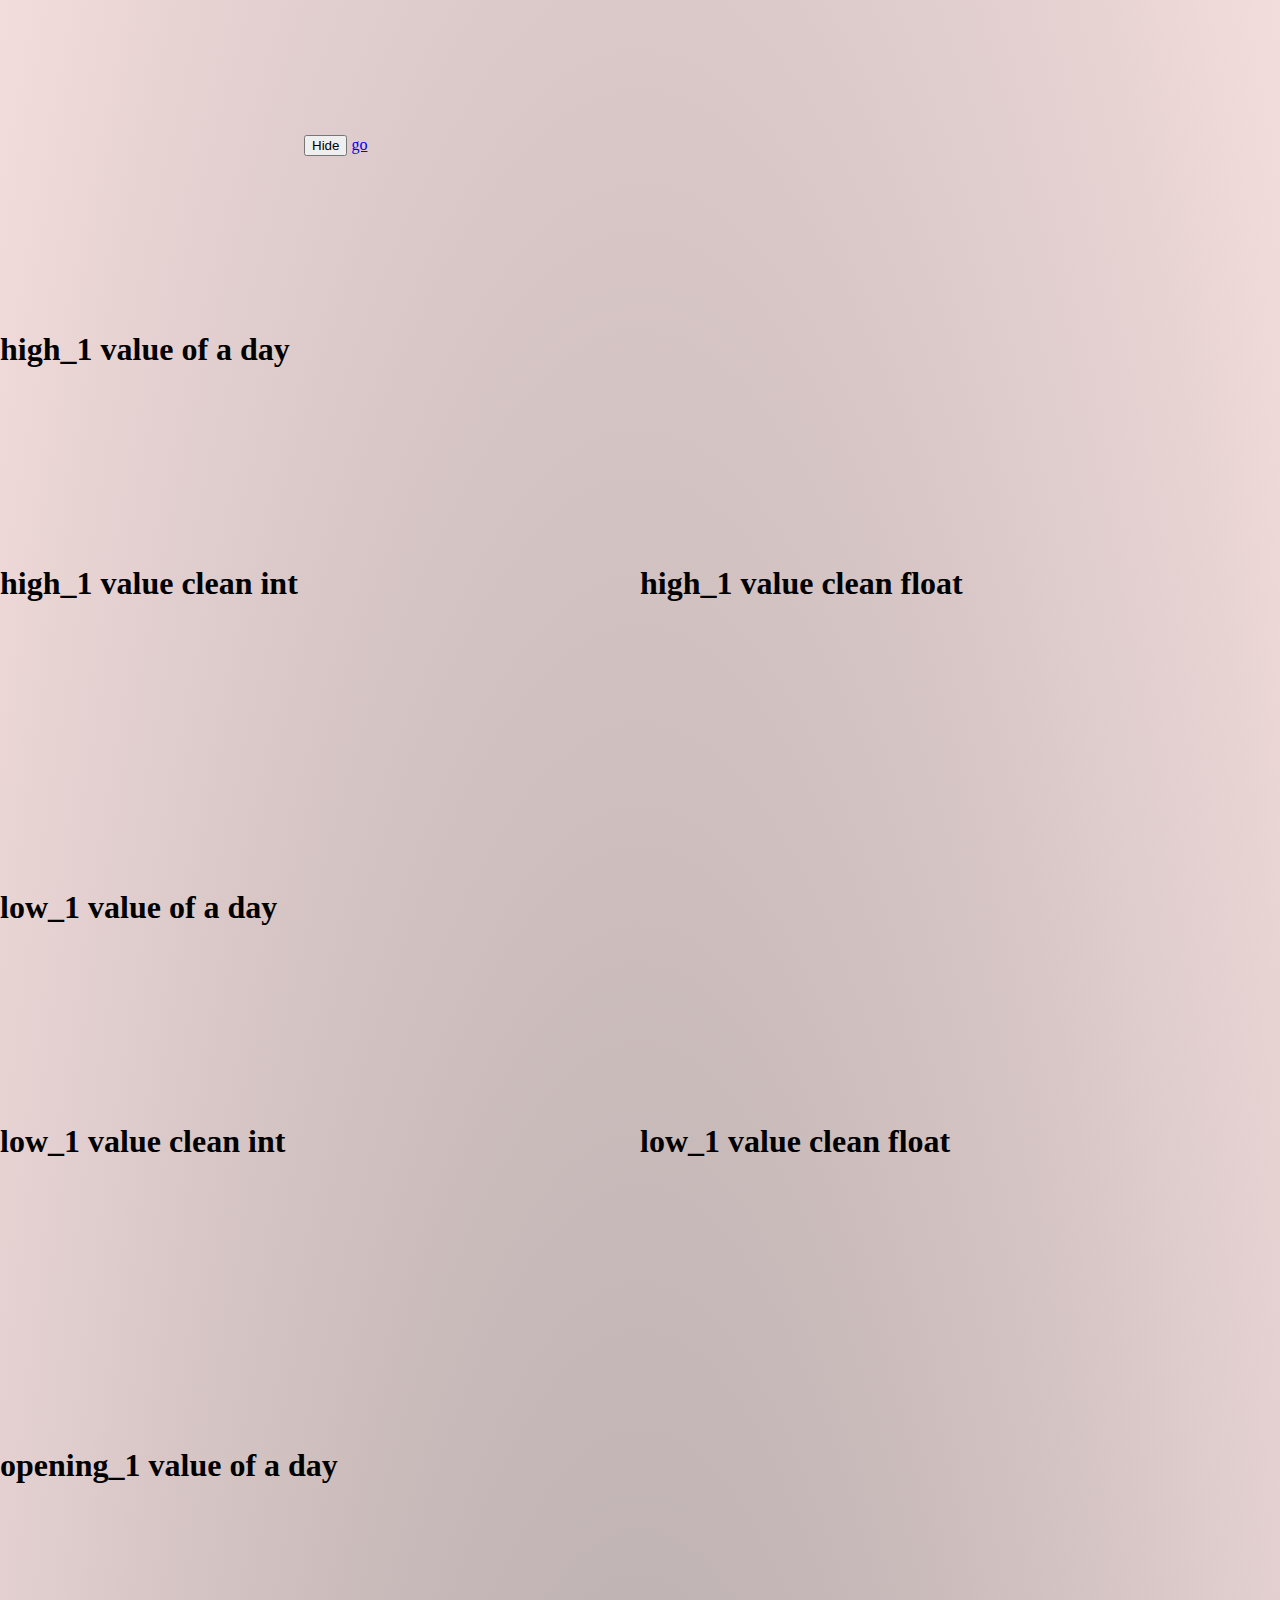
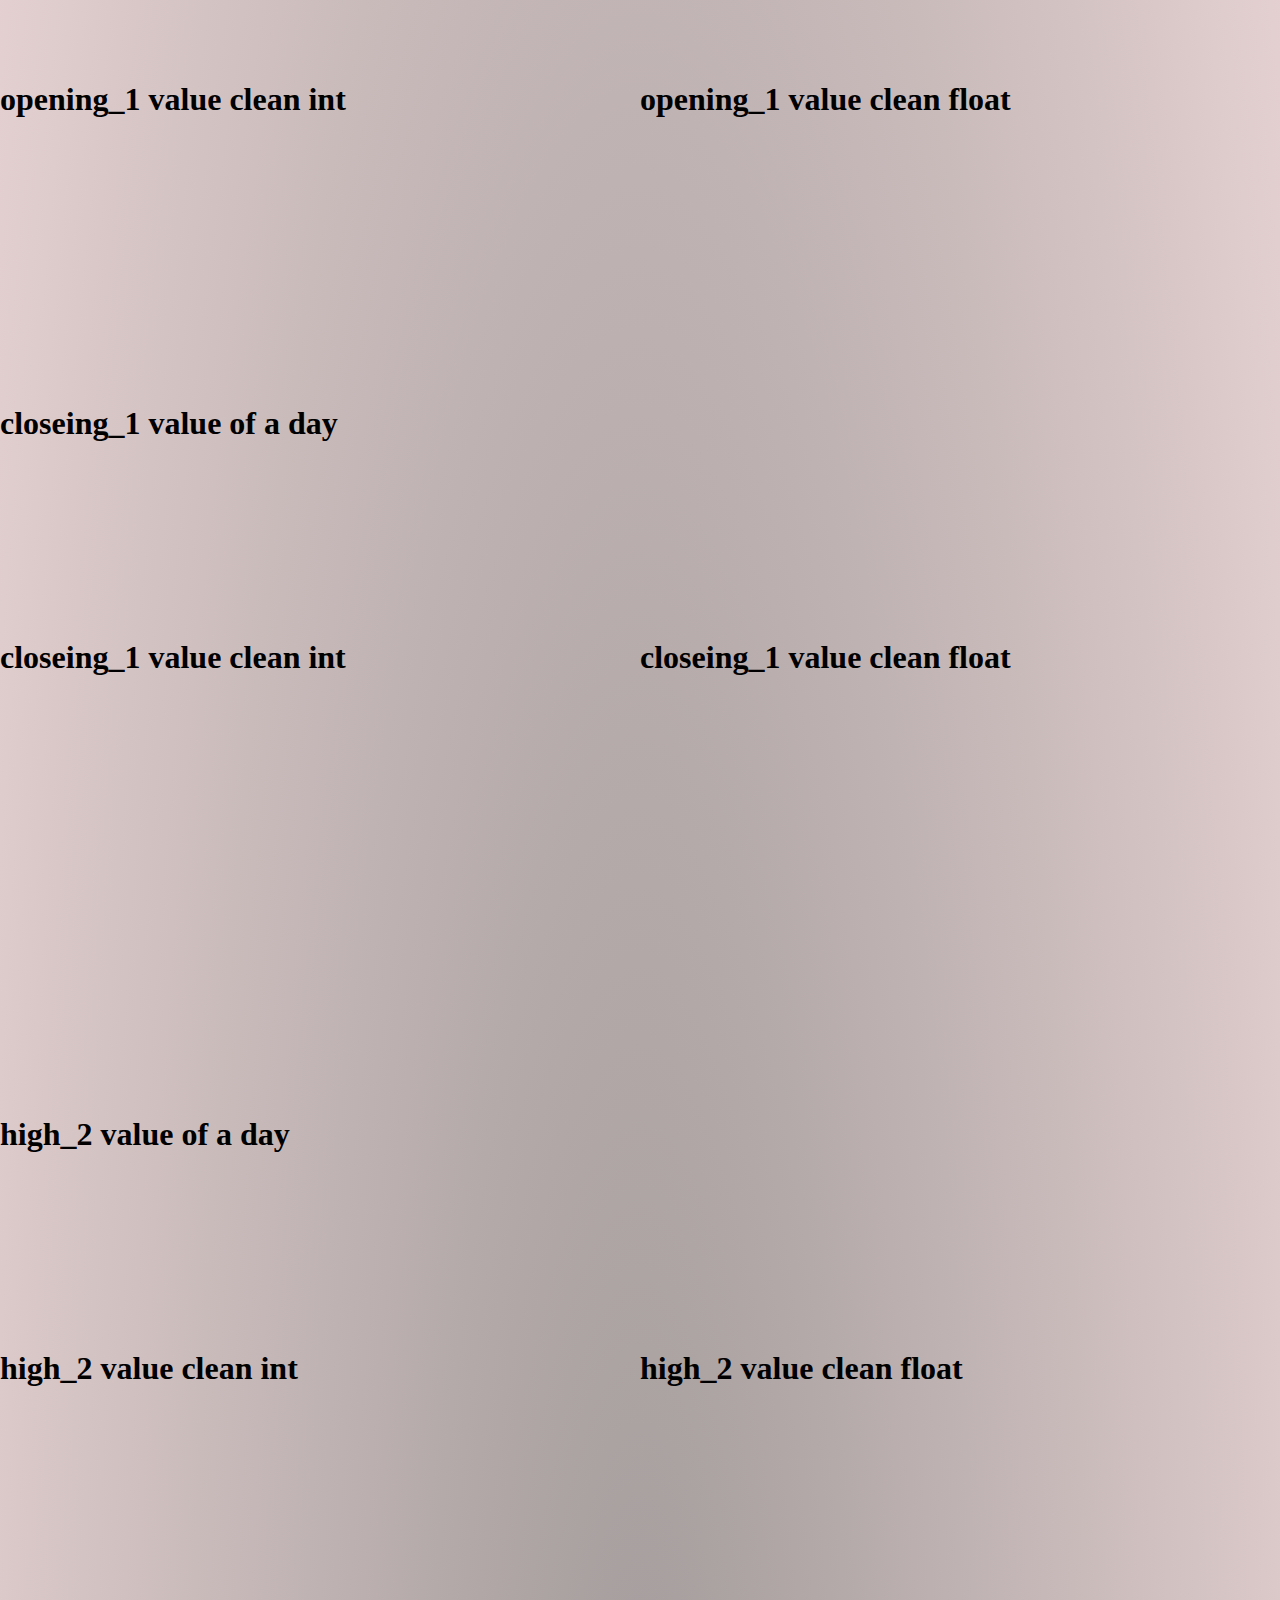
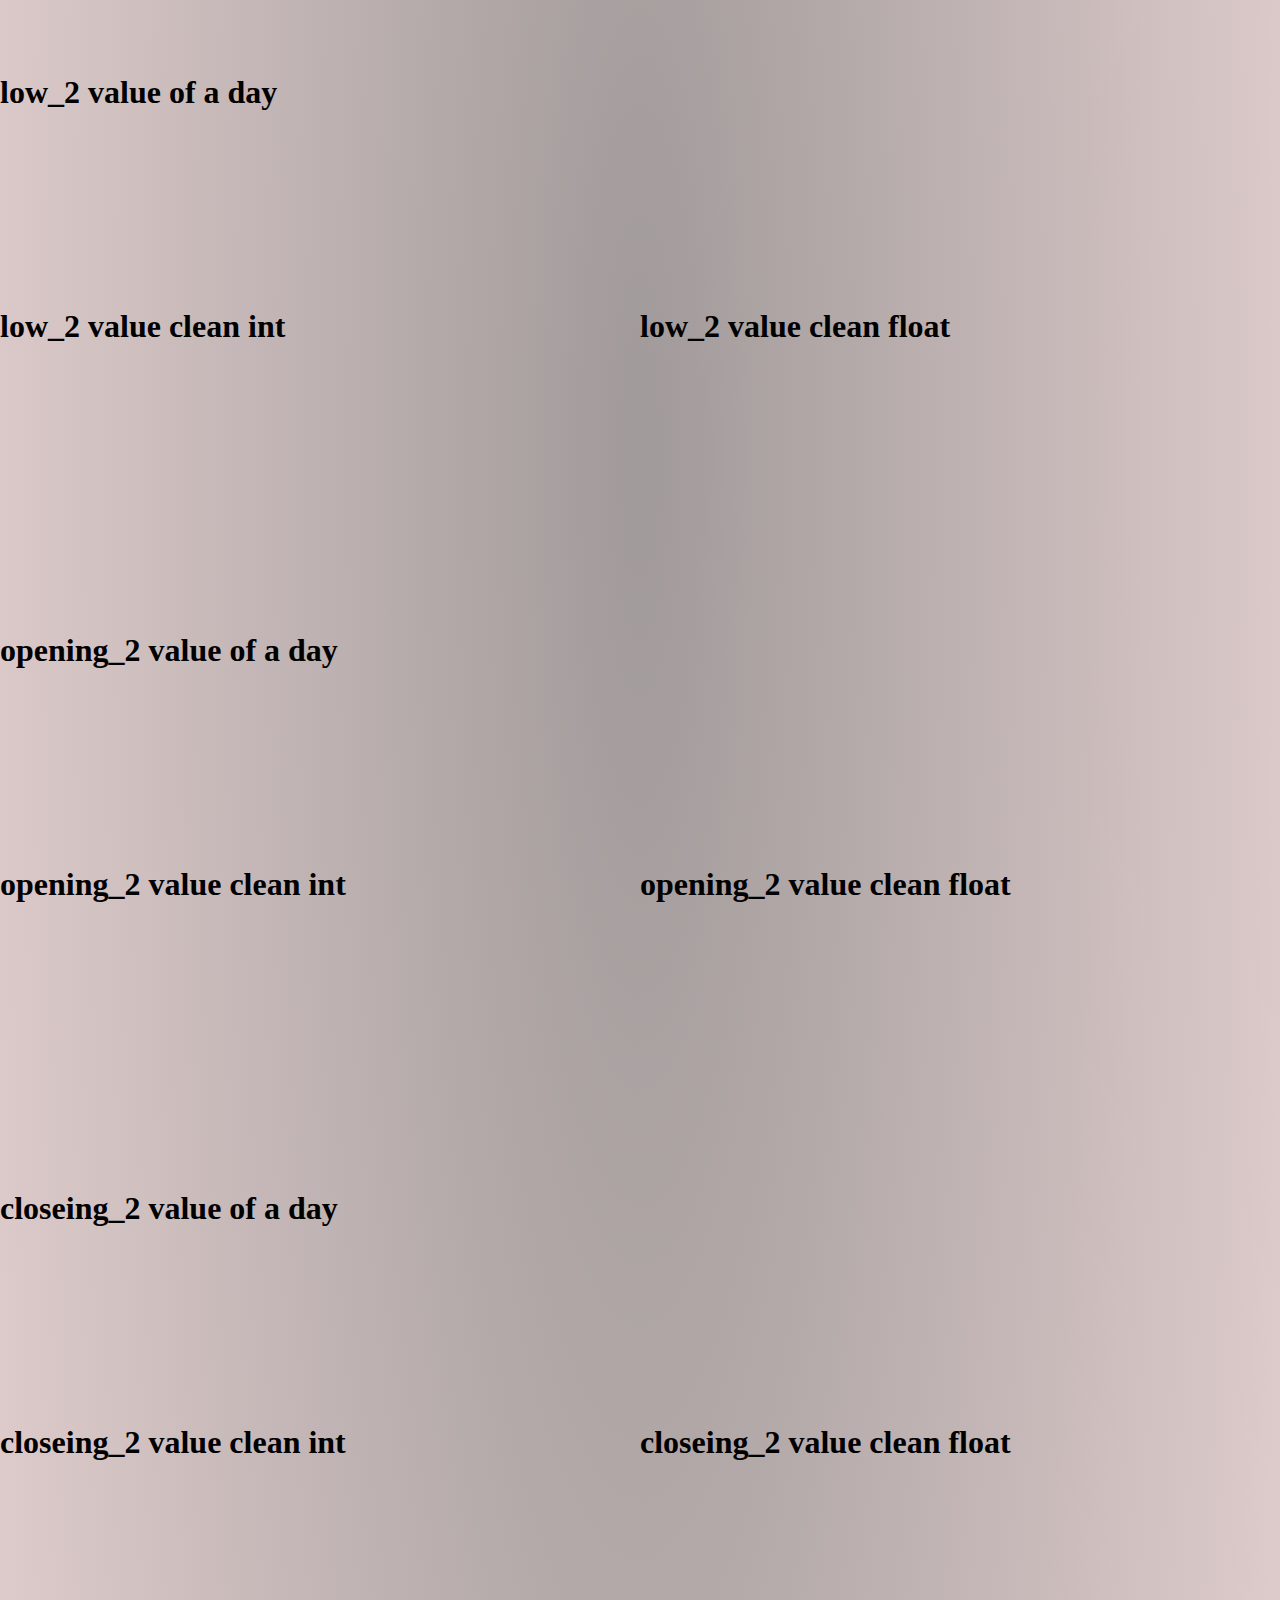
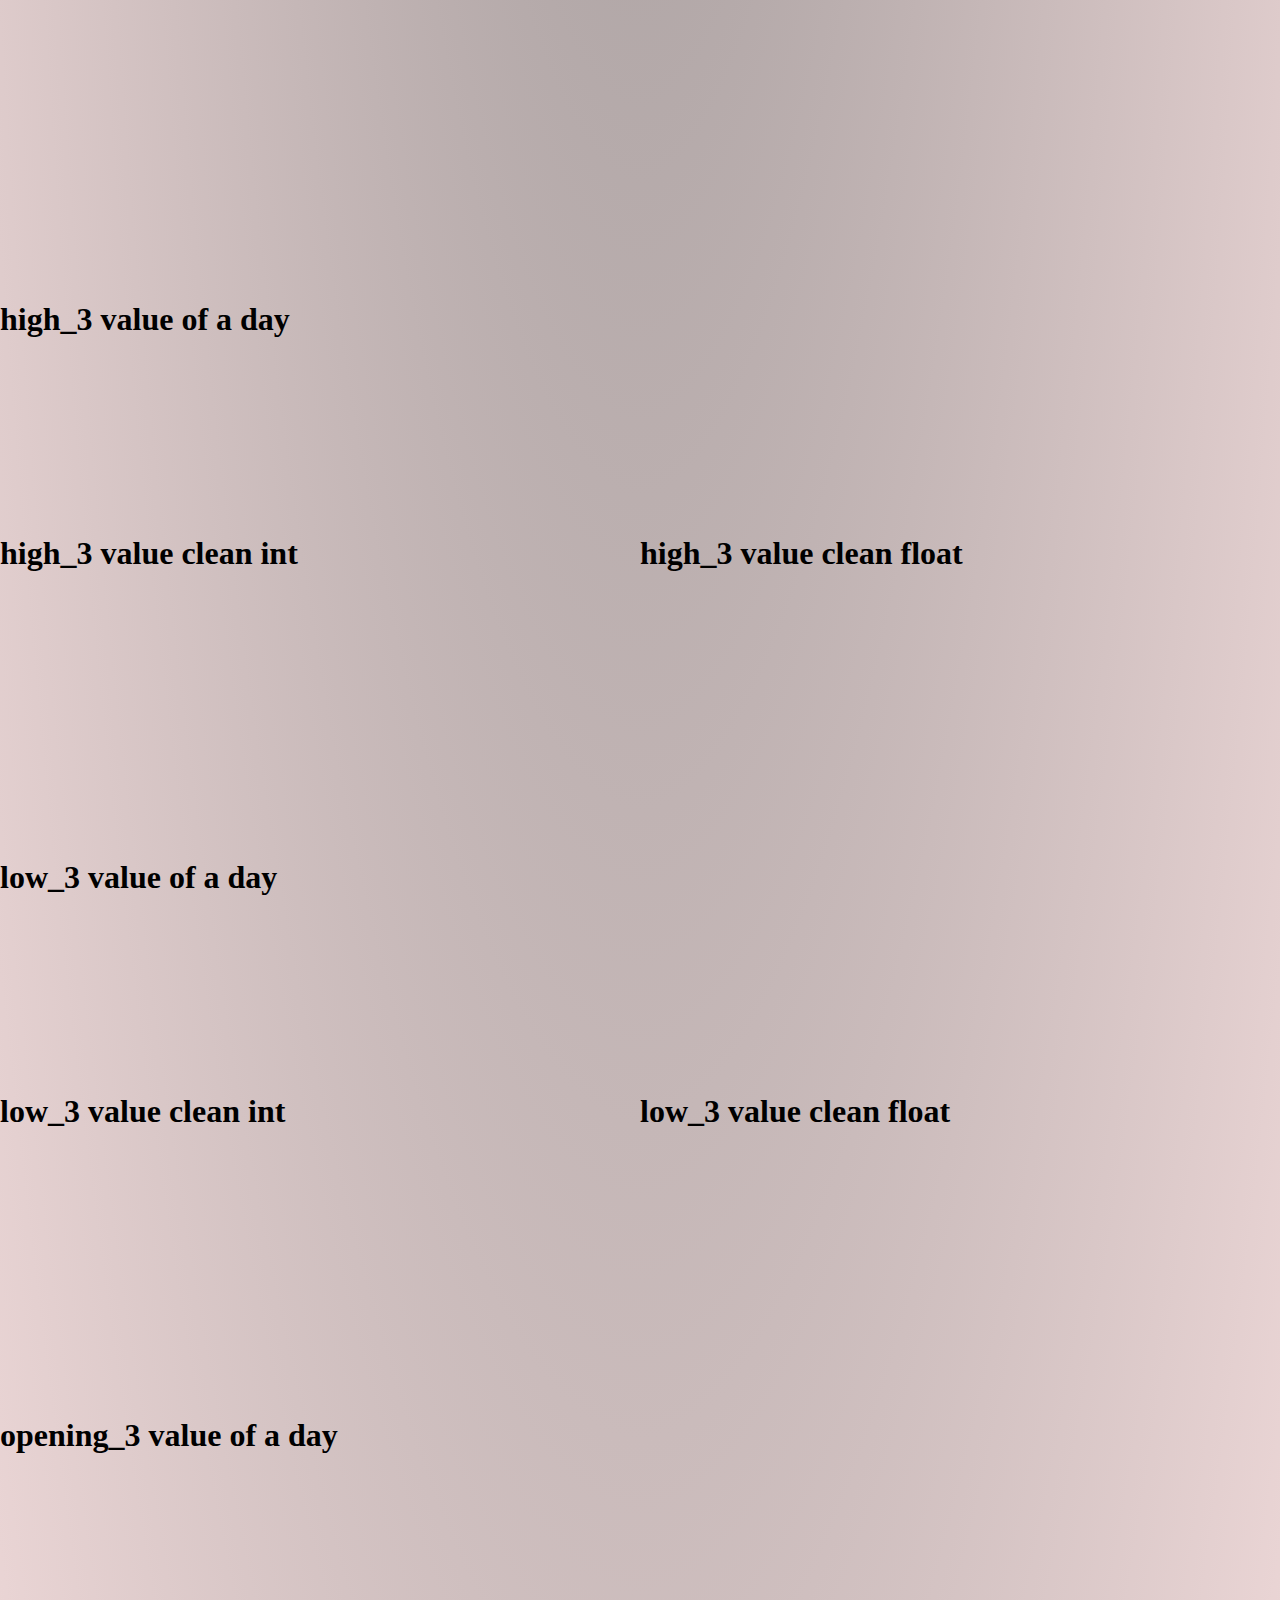
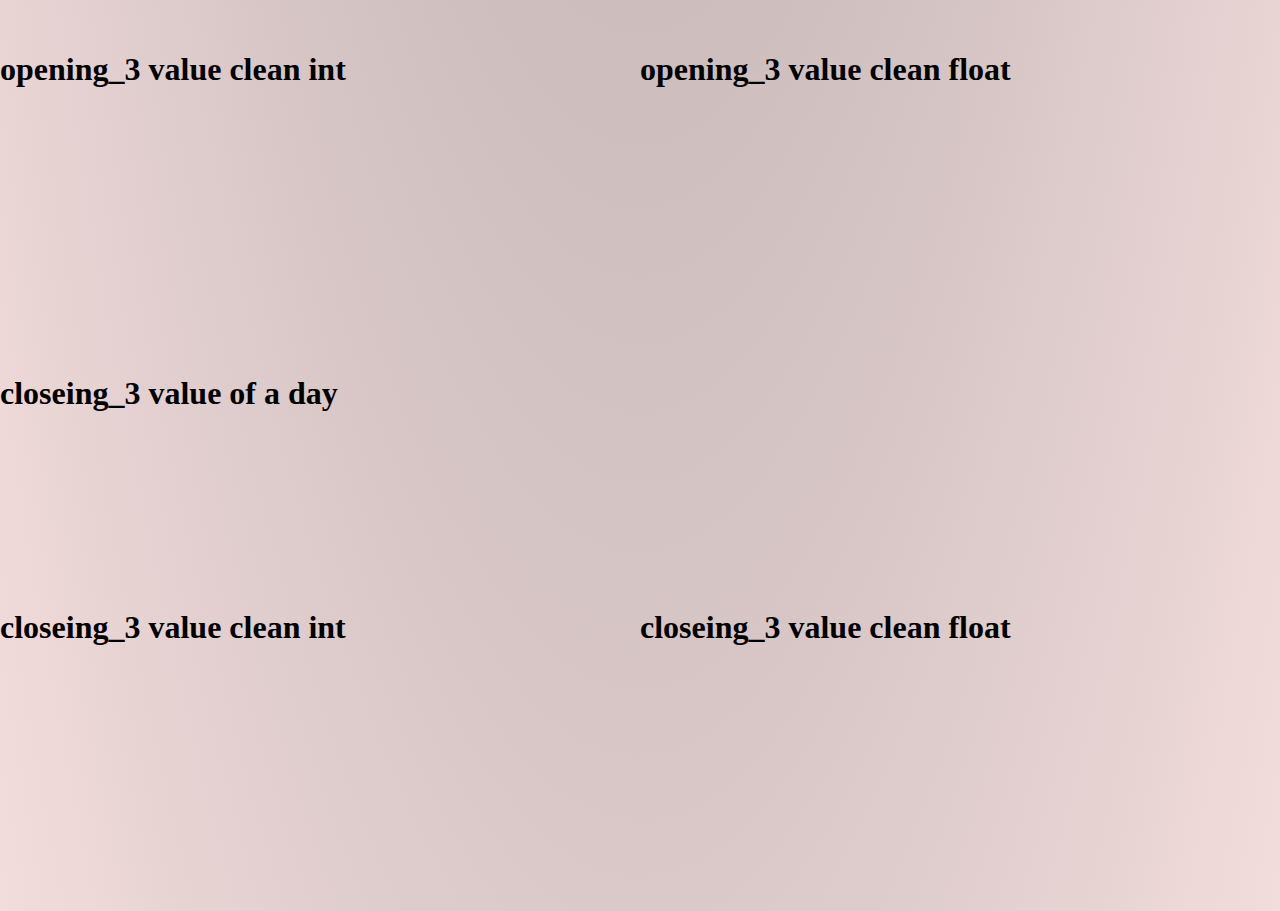
==== data.html @ 51030168 "ui" ====
<!DOCTYPE html>
<html lang="en">
<head>
    <meta charset="UTF-8">
    <meta http-equiv="X-UA-Compatible" content="IE=edge">
    <meta name="viewport" content="width=device-width, initial-scale=1.0">
    <title>Dogie Data</title>
    <link id="favicon" rel="shortcut icon" type="image/png" href="./imgs/logo.png" src="./imgs/logo.png">
    <link rel="stylesheet" href="css/style.css">
</head>
<body onload="load(1,4)">
    <canvas id="full"></canvas>
    <script src="./js/libs/other_libs/chart.js"></script>

    <script src="./js/libs/my_libs/wolf.js"></script>
    <script src="./js/libs/my_libs/dates_map.js"></script>
    <script src="./js/libs/my_libs/float_map.js"></script>
    <script src="./js/libs/my_libs/plot.js"></script>
    <script src="./js/libs/my_libs/matrix.js"></script>
    <script src="./js/libs/my_libs/curve_master.js"></script>

    <script src="./js/dataset/dataset.js"></script>

    <script src="./js/fun.js"></script>
    <script src="./js/data.js"></script>
    <button onclick="see('plots')">Hide</button>
    <a href="./test.html">go</a>
</body>
</html>
---- css/style.css ----
.box{
    width: 50%;
    height: 50%;
}

.hide{
    display:none;
}
.show{
    display:block;
}
body{
    padding: 0;
    margin: 0;
    background-image: radial-gradient(rgb(161, 154, 154),rgb(243, 220, 220));
}
.body{
   background-repeat: no-repeat;
   background-size: cover;
   opacity: 0.8;
   width: 100vw;
   height: 100vh;
   z-index: -999;
}

.center{
    position:absolute;
    transform: translate(-50%,-50%);
    top: 50%;
    left: 50%;
}
.input{
    top:15%;
}
.Box{
    font-family:Verdana, Geneva, Tahoma, sans-serif;
    background-color: black;
    width:50%;
    height:70%;
    color: aliceblue;
    display: flex;
    opacity: 0.8;
    box-shadow: 2px 2px 3px rgb(161, 154, 154);
    border: 2px solid white;
    border-radius: 2%;
}
.title{
    font-size: 12px;
}
#output1{
    margin-left: 10%;
}
#output1,#output2{
    margin-top: 20%;
}
.output{
    width: 50%;
}

.but{
    top: 32%;
}
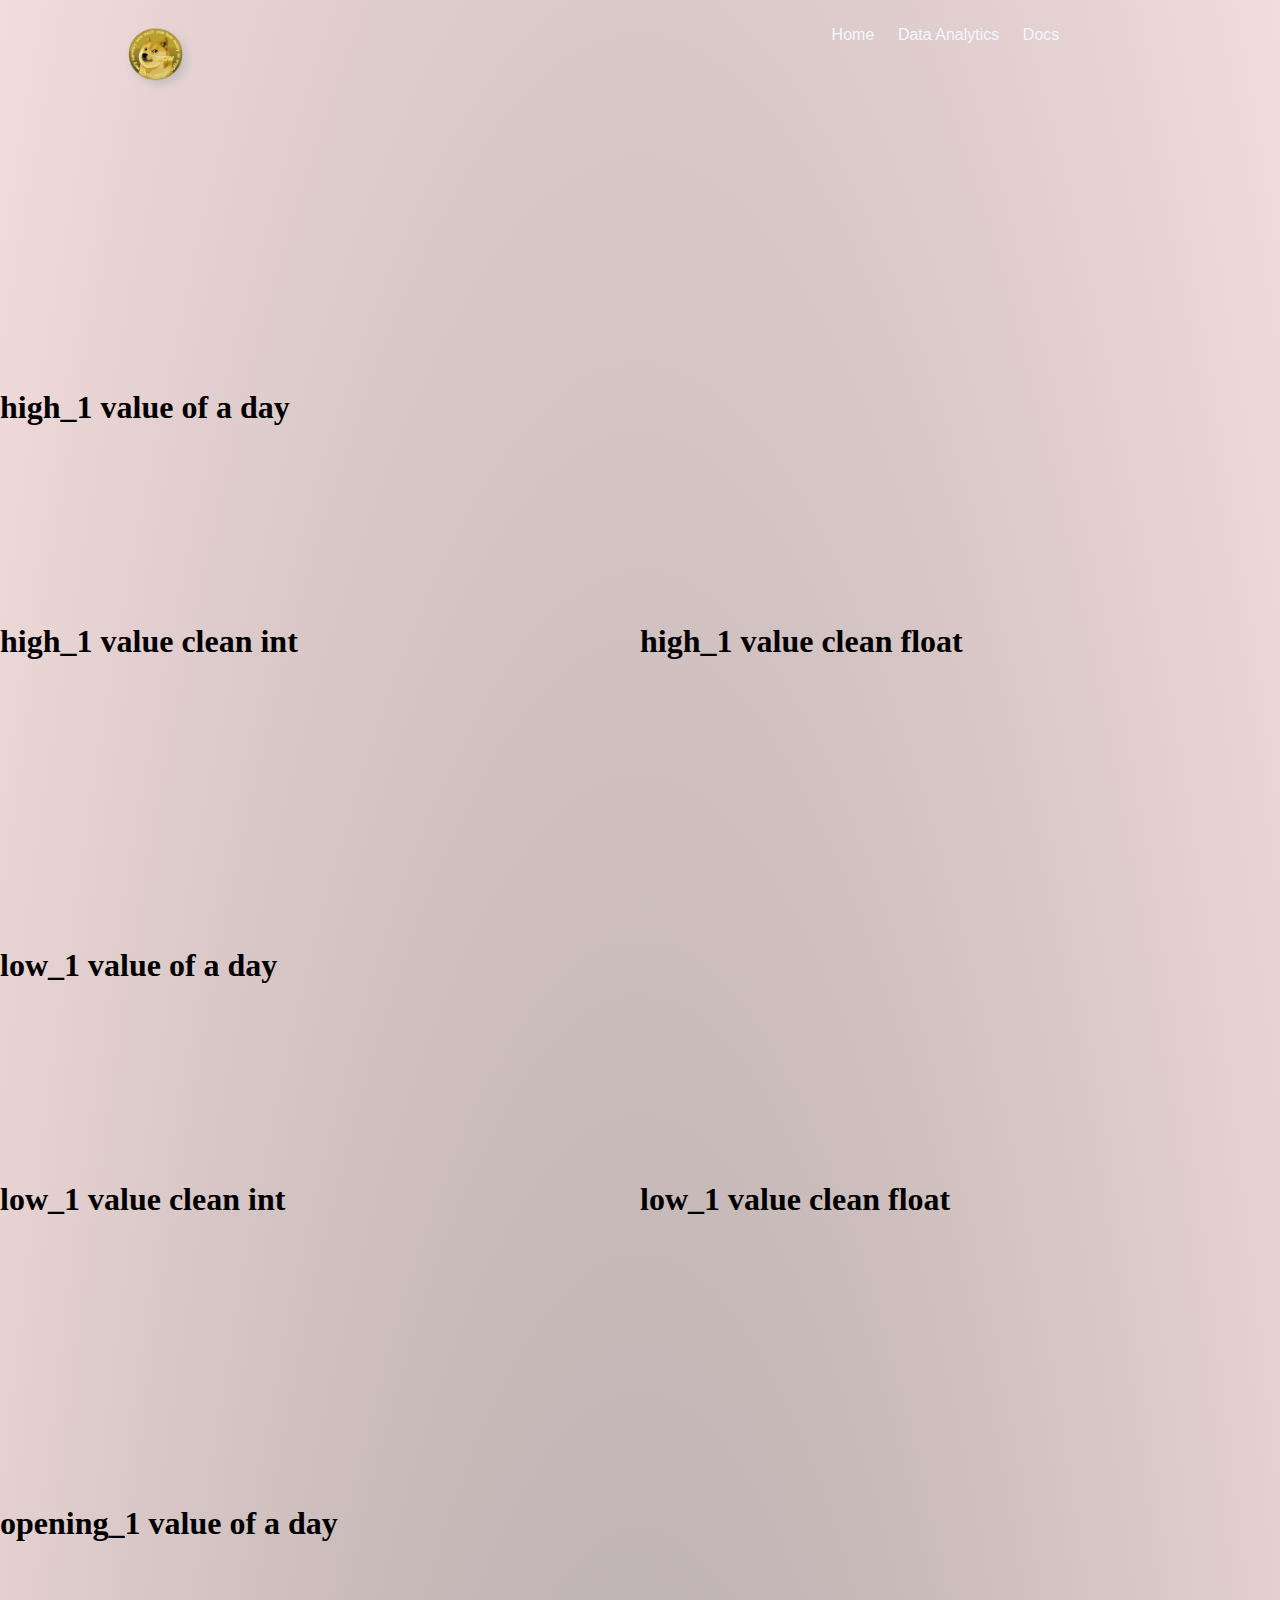
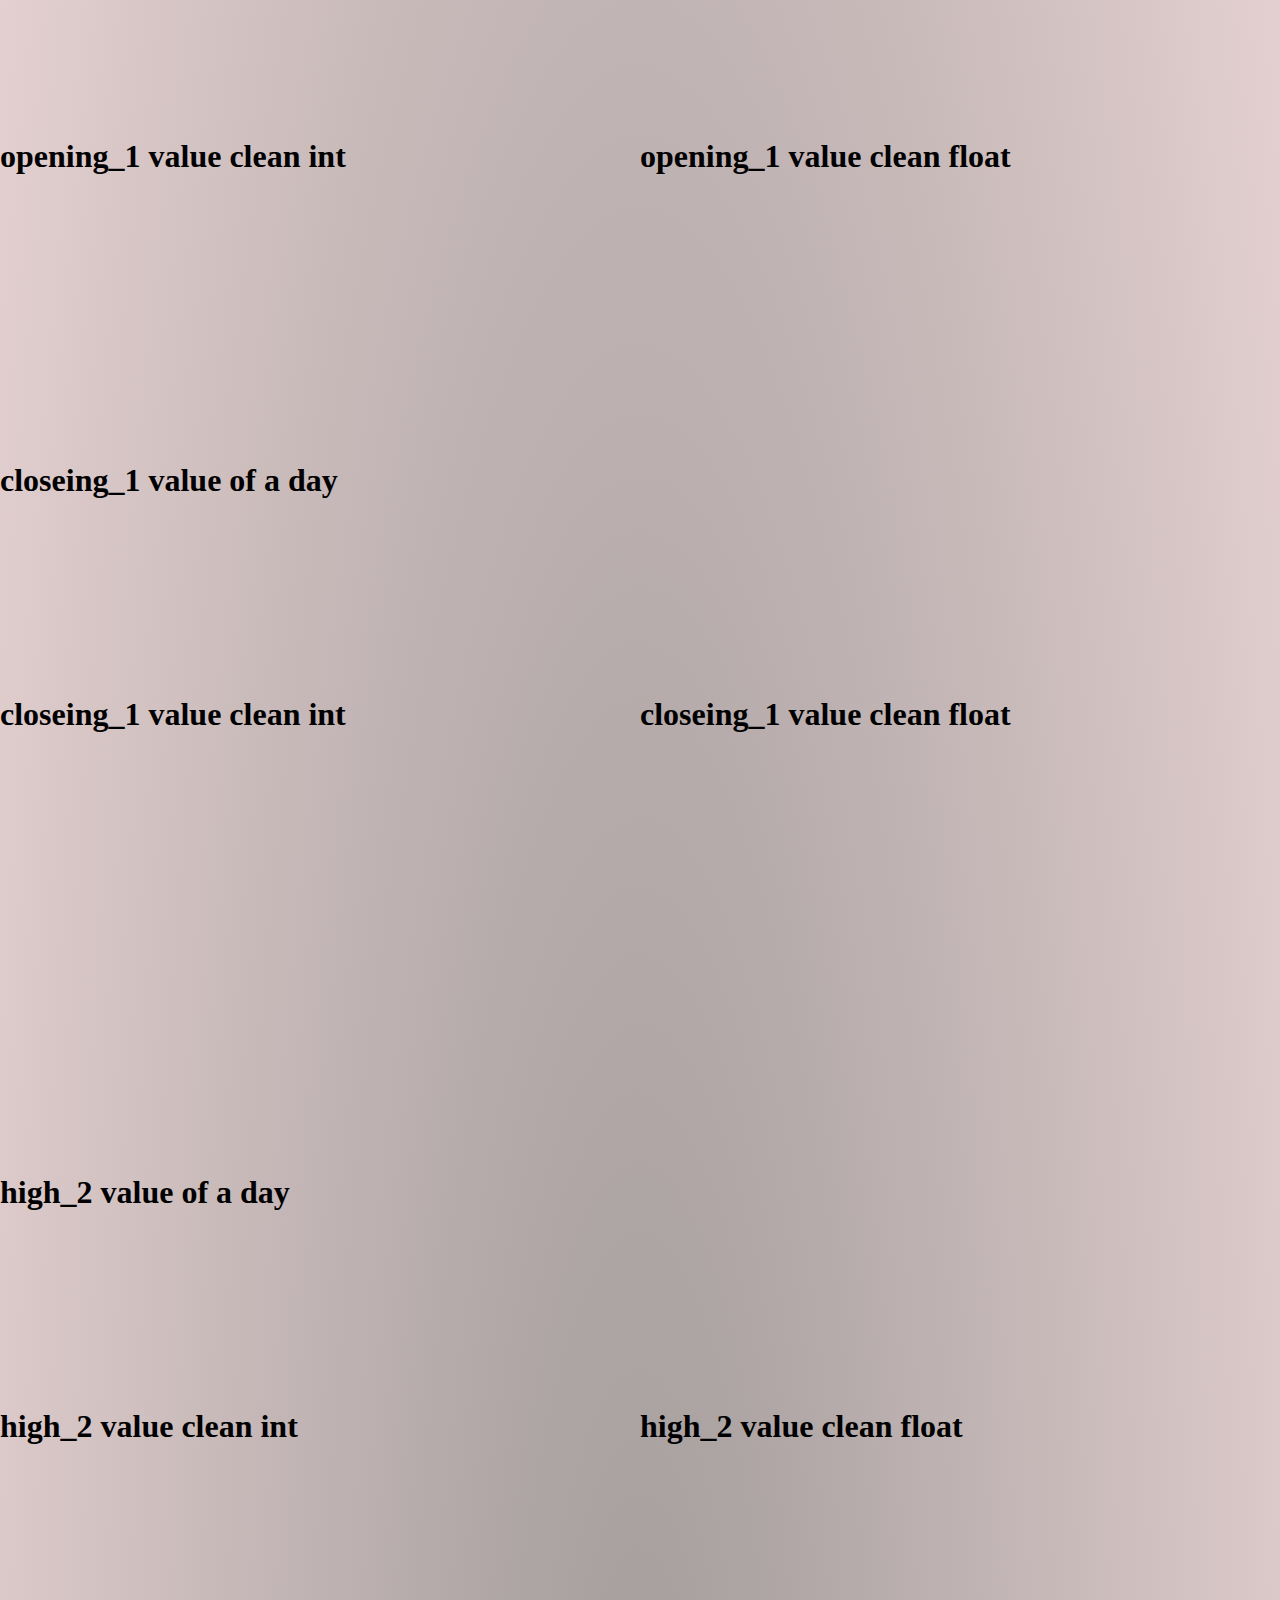
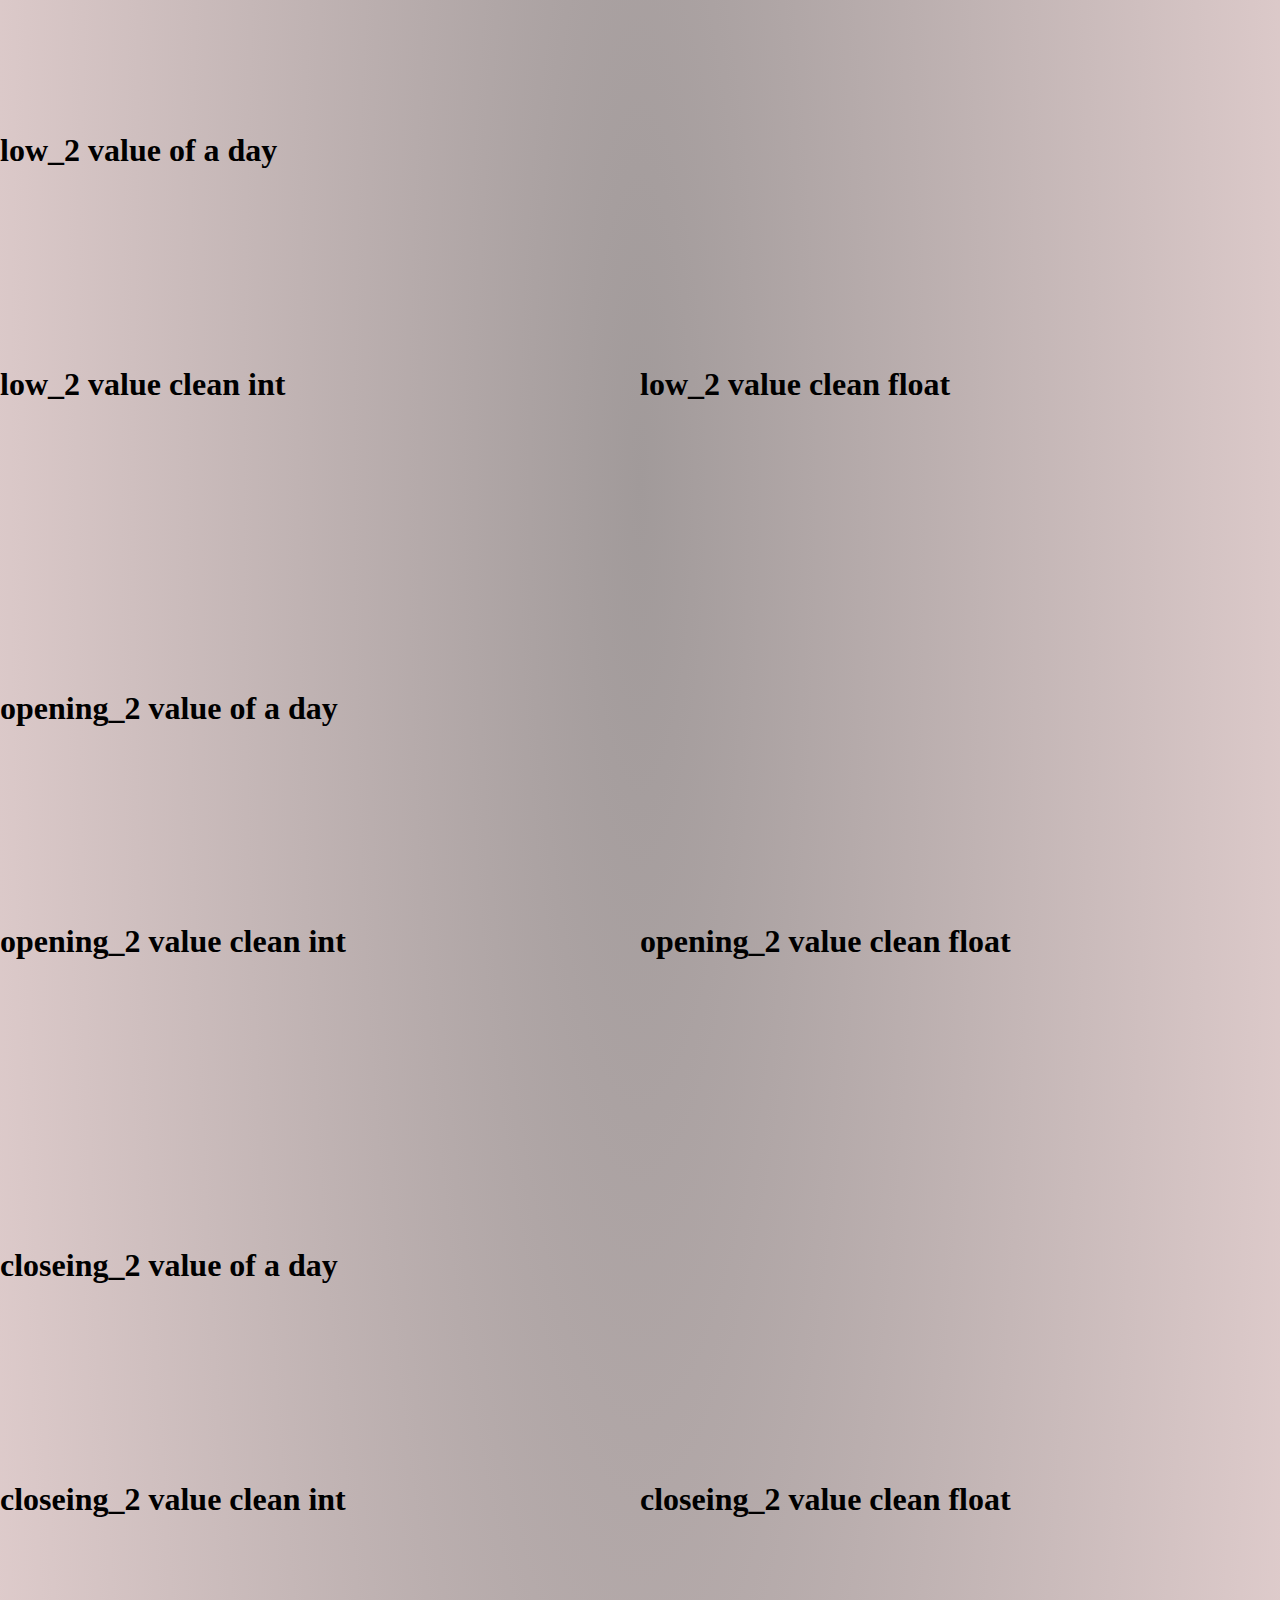
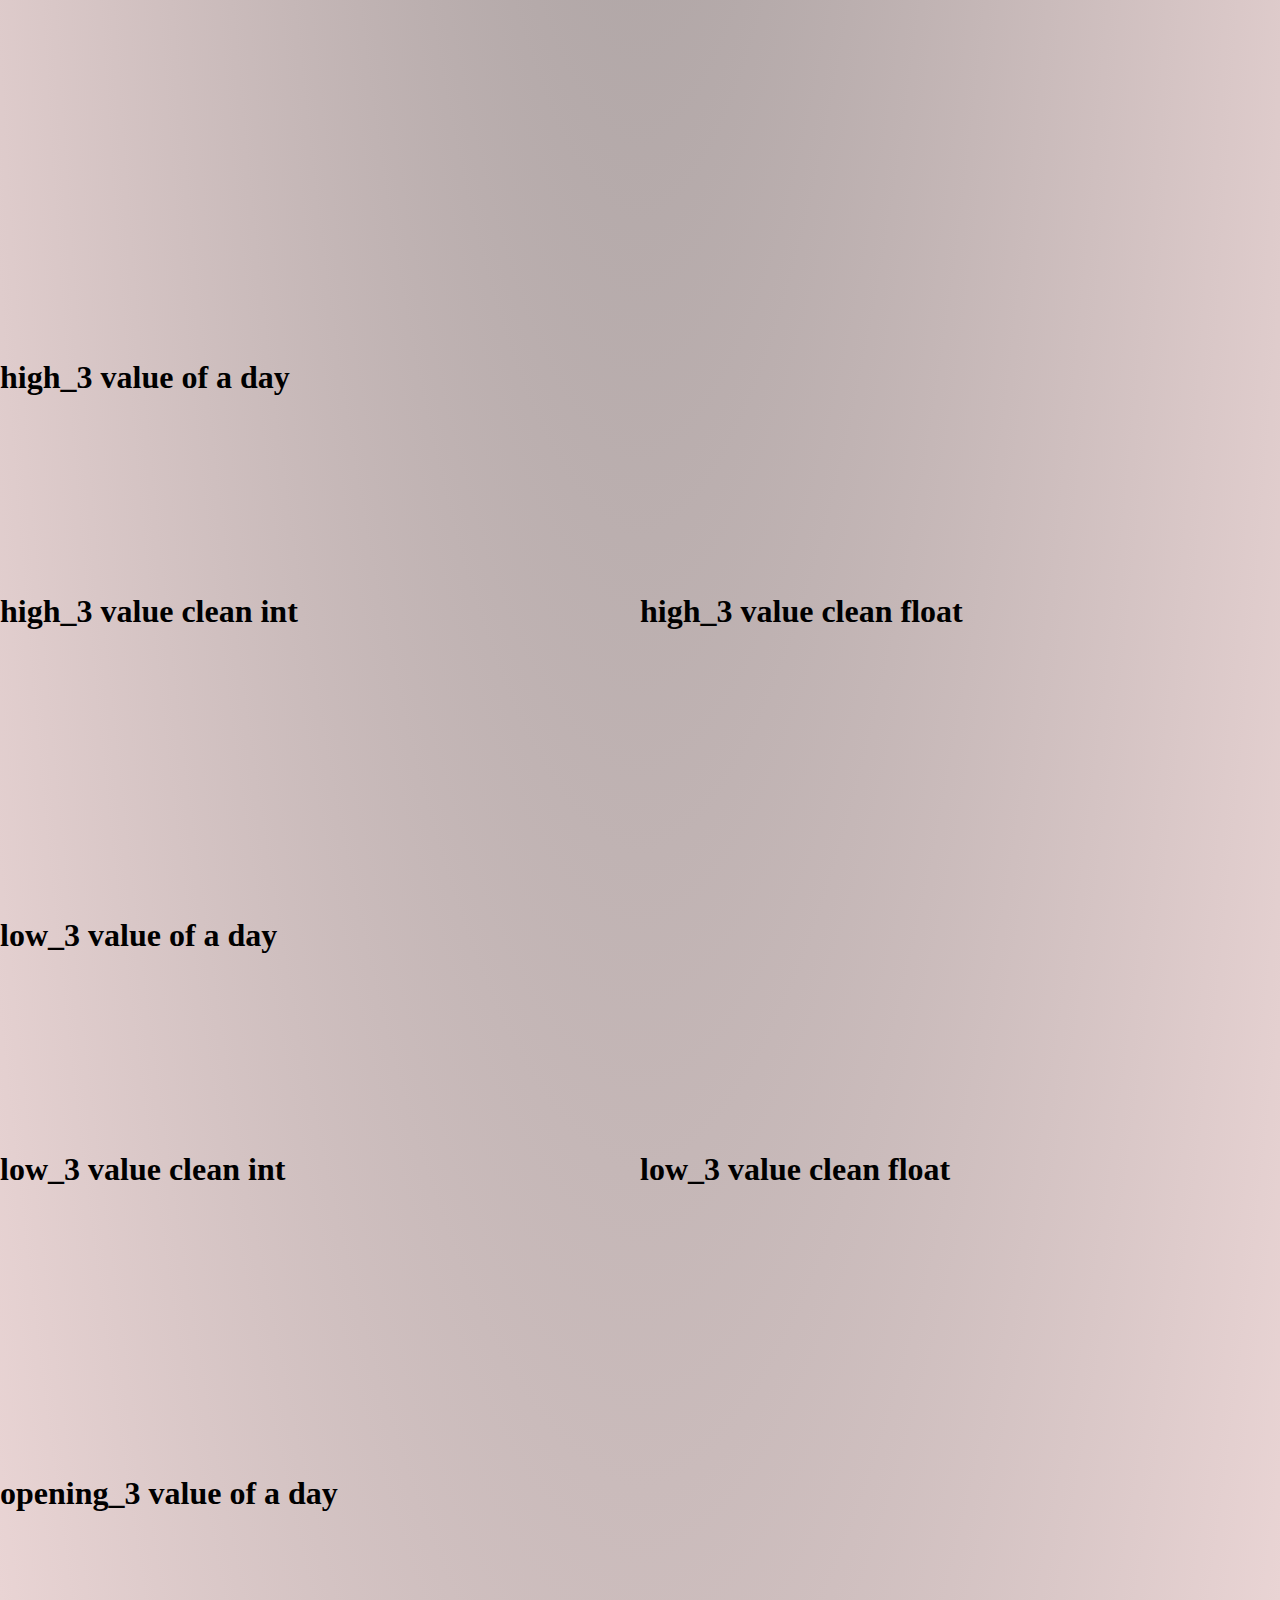
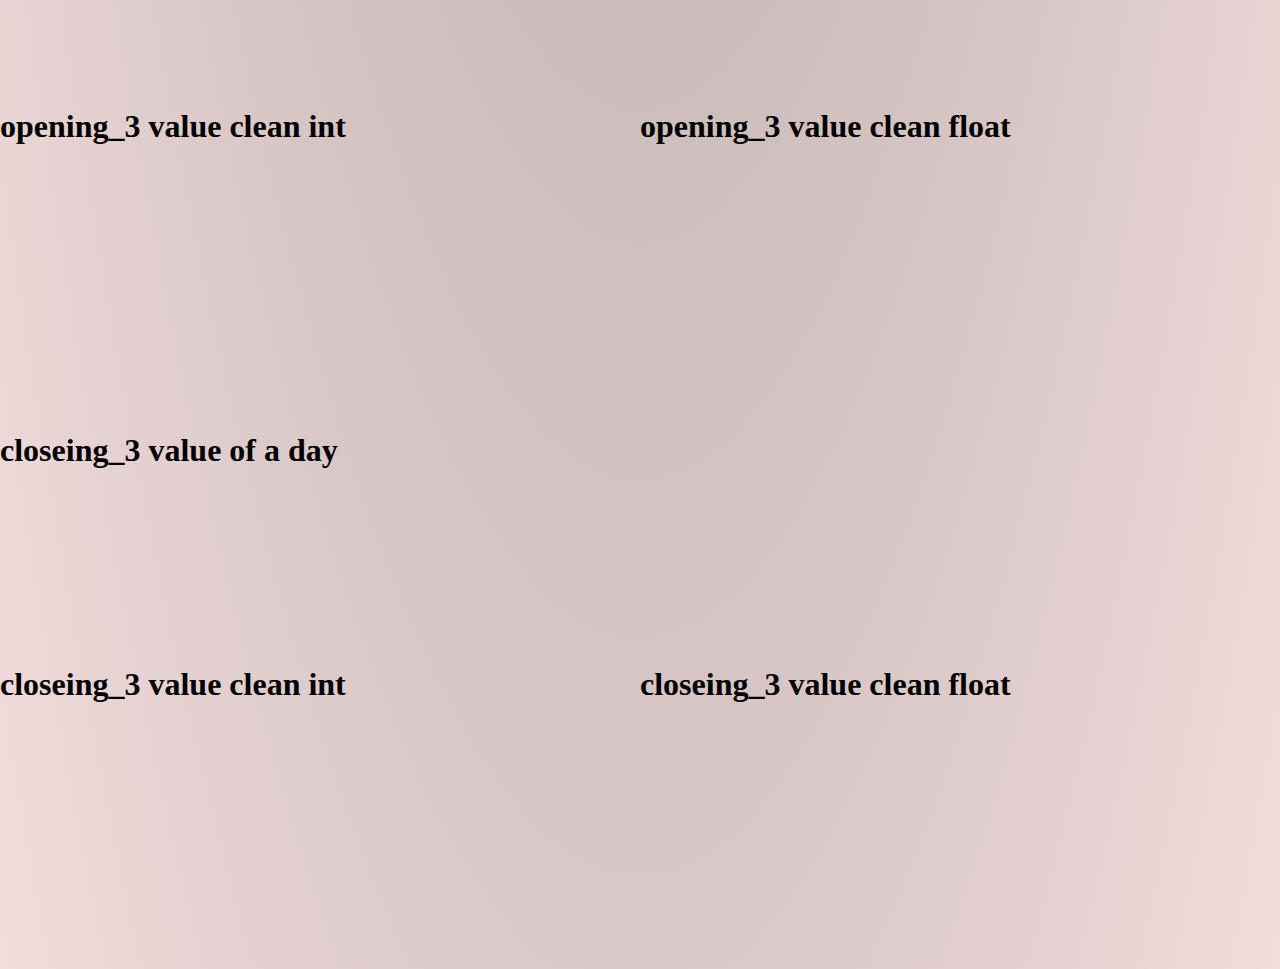
==== commit f152ceb1: "ux-lazy" ====
--- a/data.html
+++ b/data.html
@@ -8,7 +8,15 @@
     <link id="favicon" rel="shortcut icon" type="image/png" href="./imgs/logo.png" src="./imgs/logo.png">
     <link rel="stylesheet" href="css/style.css">
 </head>
-<body onload="load(1,4)">
+<body onload="load(1,4)" style="overflow-y: visible;">
+    <header>
+        <ul>
+            <li><a href="index.html"><img class='logo' src="./imgs/logo.png" alt="logo"></a></li>
+            <li><a href="index.html">Home</a></li>
+            <li><a href="data.html">Data Analytics</a></li>
+            <li><a href="docs.html">Docs</a></li>
+        </ul>
+    </header>
     <canvas id="full"></canvas>
     <script src="./js/libs/other_libs/chart.js"></script>
 
@@ -23,7 +31,5 @@
 
     <script src="./js/fun.js"></script>
     <script src="./js/data.js"></script>
-    <button onclick="see('plots')">Hide</button>
-    <a href="./test.html">go</a>
 </body>
 </html>--- a/css/style.css
+++ b/css/style.css
@@ -17,10 +17,10 @@
 .body{
    background-repeat: no-repeat;
    background-size: cover;
-   opacity: 0.8;
+   opacity: 0.85;
    width: 100vw;
    height: 100vh;
-   z-index: -999;
+   z-index: -1;
 }
 
 .center{
@@ -33,16 +33,18 @@
     top:15%;
 }
 .Box{
+    top: 55%;
     font-family:Verdana, Geneva, Tahoma, sans-serif;
     background-color: black;
     width:50%;
-    height:70%;
+    height:80%;
     color: aliceblue;
     display: flex;
     opacity: 0.8;
     box-shadow: 2px 2px 3px rgb(161, 154, 154);
     border: 2px solid white;
     border-radius: 2%;
+    z-index:1;
 }
 .title{
     font-size: 12px;
@@ -58,5 +60,69 @@
 }
 
 .but{
-    top: 32%;
-}+    top: 29%;
+    z-index: 4;
+}
+
+#datetime>#time,#datetime>#date{
+    display: flex;
+    color: aliceblue;
+    position:absolute;
+    transform: translate(-50%,-50%);
+    gap: 2%;
+    z-index: 3;
+}
+#datetime>#date{
+    margin-left: 48%;
+    top: 81%;
+}
+#datetime>#time{
+    margin-left: 50%;
+    top: 74%;
+}
+#datetime>#date>div,#datetime>#time>div{
+    margin: 2%;
+    background-color: black;
+    box-shadow: 1px 1px 1px rgb(48, 47, 47);
+    padding: 4%;
+    border-radius: 20%;
+}
+.logo{
+    width: 55px;
+    height: 55px;
+    position: absolute;
+    left: 10%;
+    filter: drop-shadow(5px 5px 5px rgb(197, 191, 191));
+}
+a{ 
+    text-decoration: none;
+    color: aliceblue;
+    font-family: 'Gill Sans', 'Gill Sans MT', Calibri, 'Trebuchet MS', sans-serif;
+}
+li{
+    list-style: none;
+    color: aliceblue;
+}
+
+
+body{
+    margin: 0;
+    padding: 0;
+    overflow-x: hidden;
+}
+ul{
+    display: flex;
+    margin-top: 0;
+    margin-left:60%;
+    gap: 5%;
+    padding-top: 2%;
+}
+.nav{
+    width: 100%;
+    height: 20%;
+    background-color: black;
+}
+
+.logo:hover{
+    filter: drop-shadow(3px 3px 3px rgb(1, 20, 20));
+ }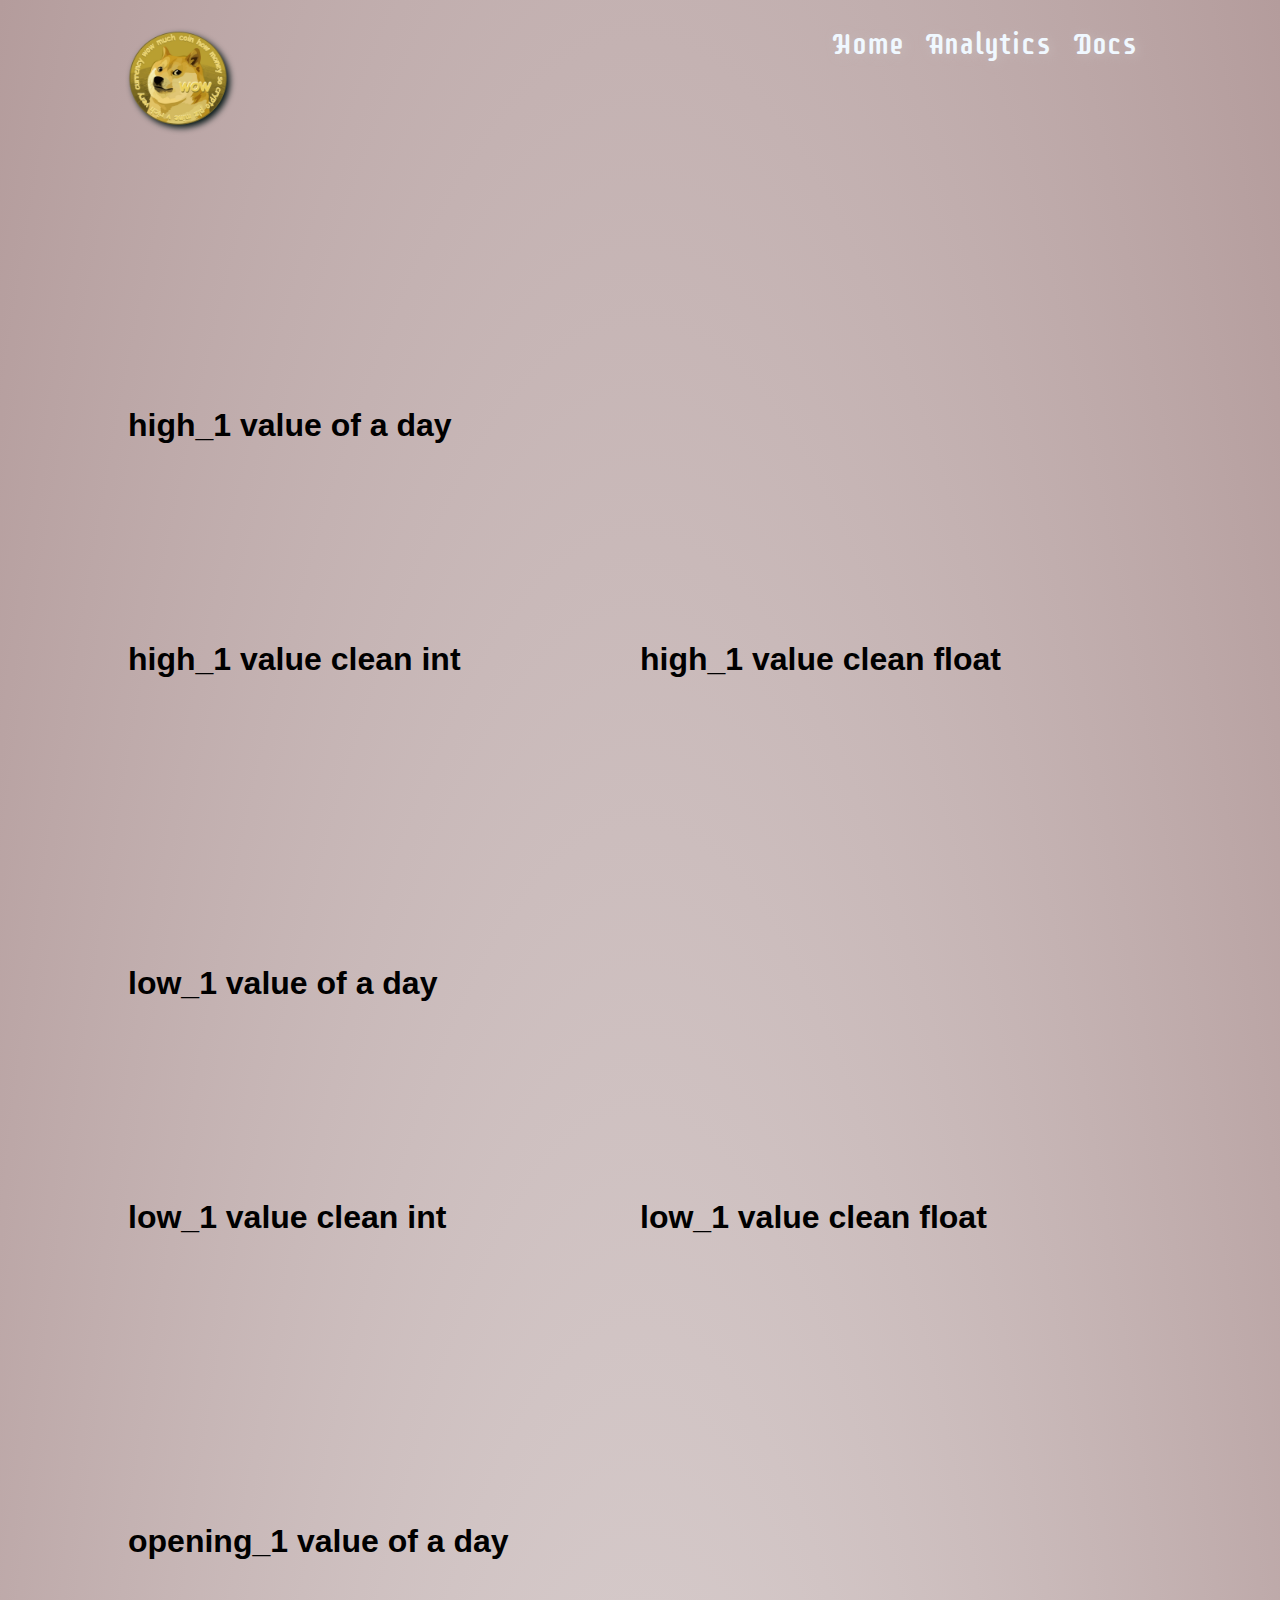
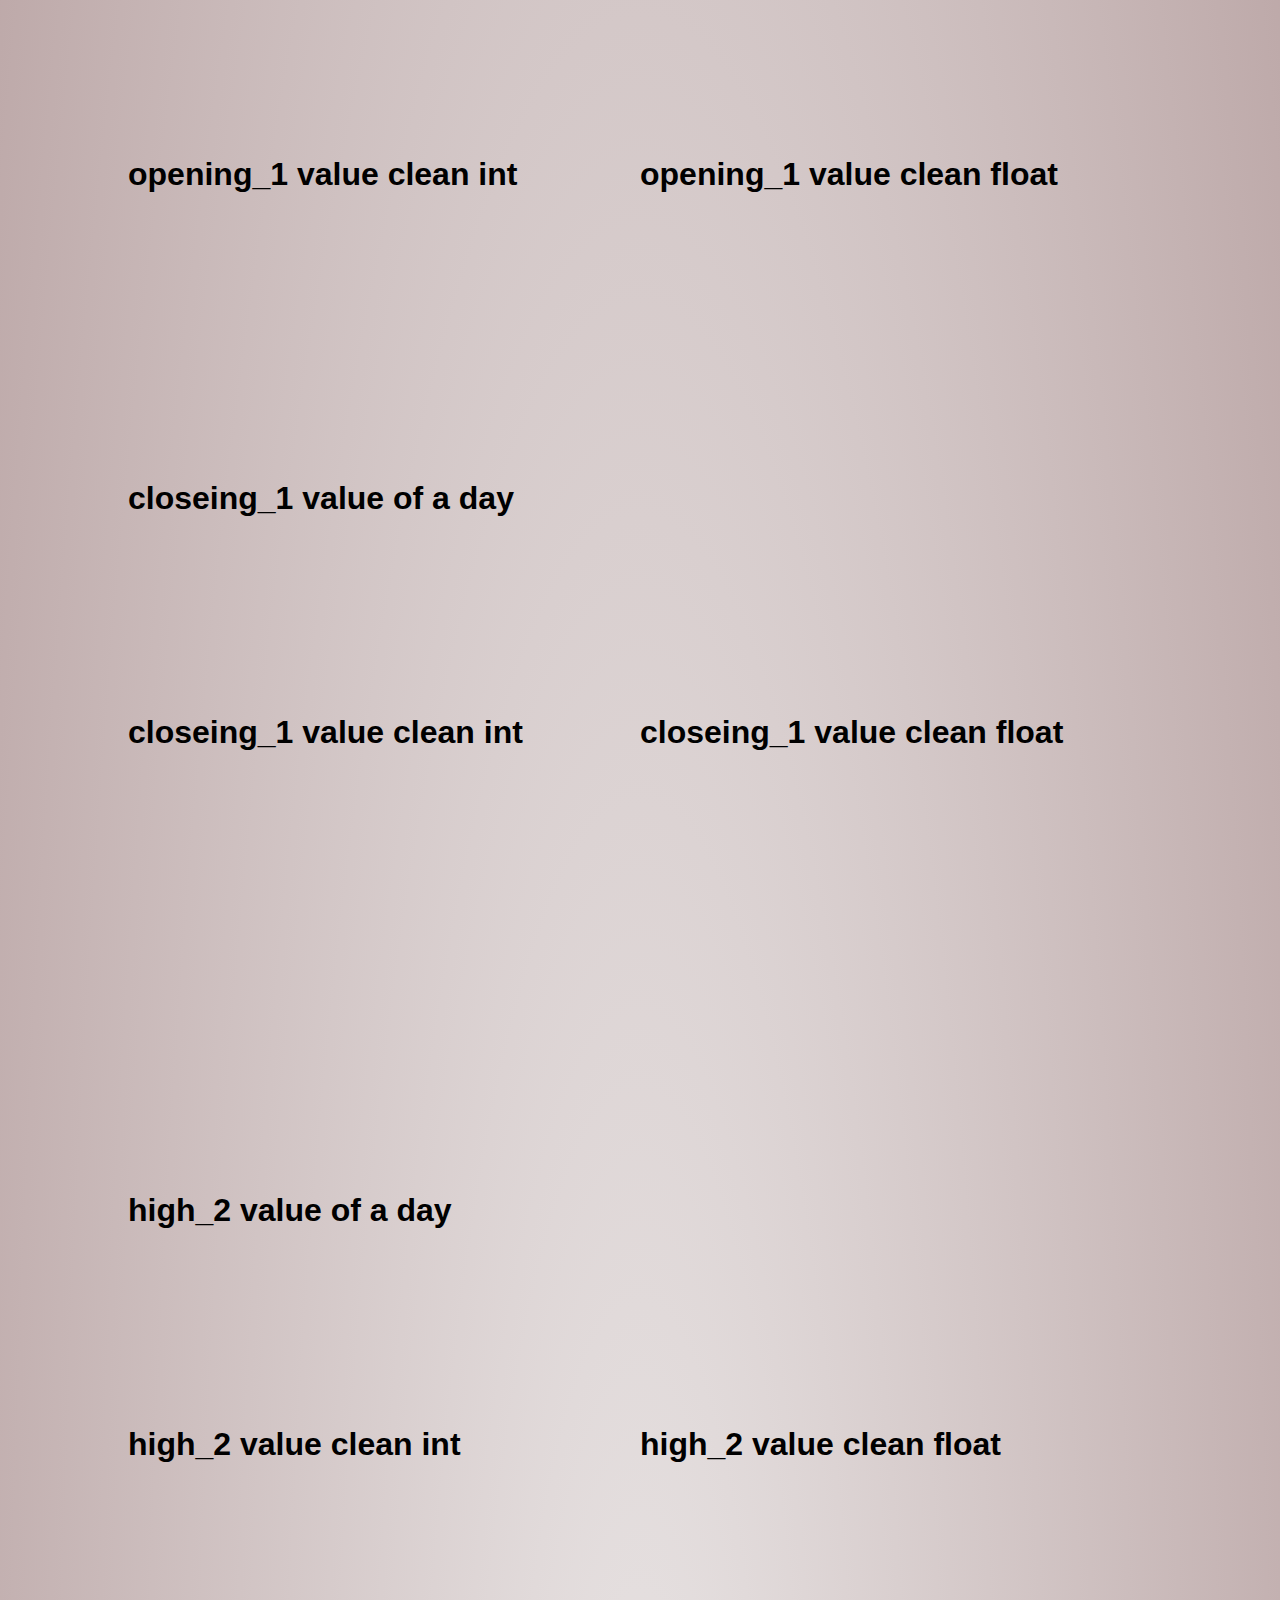
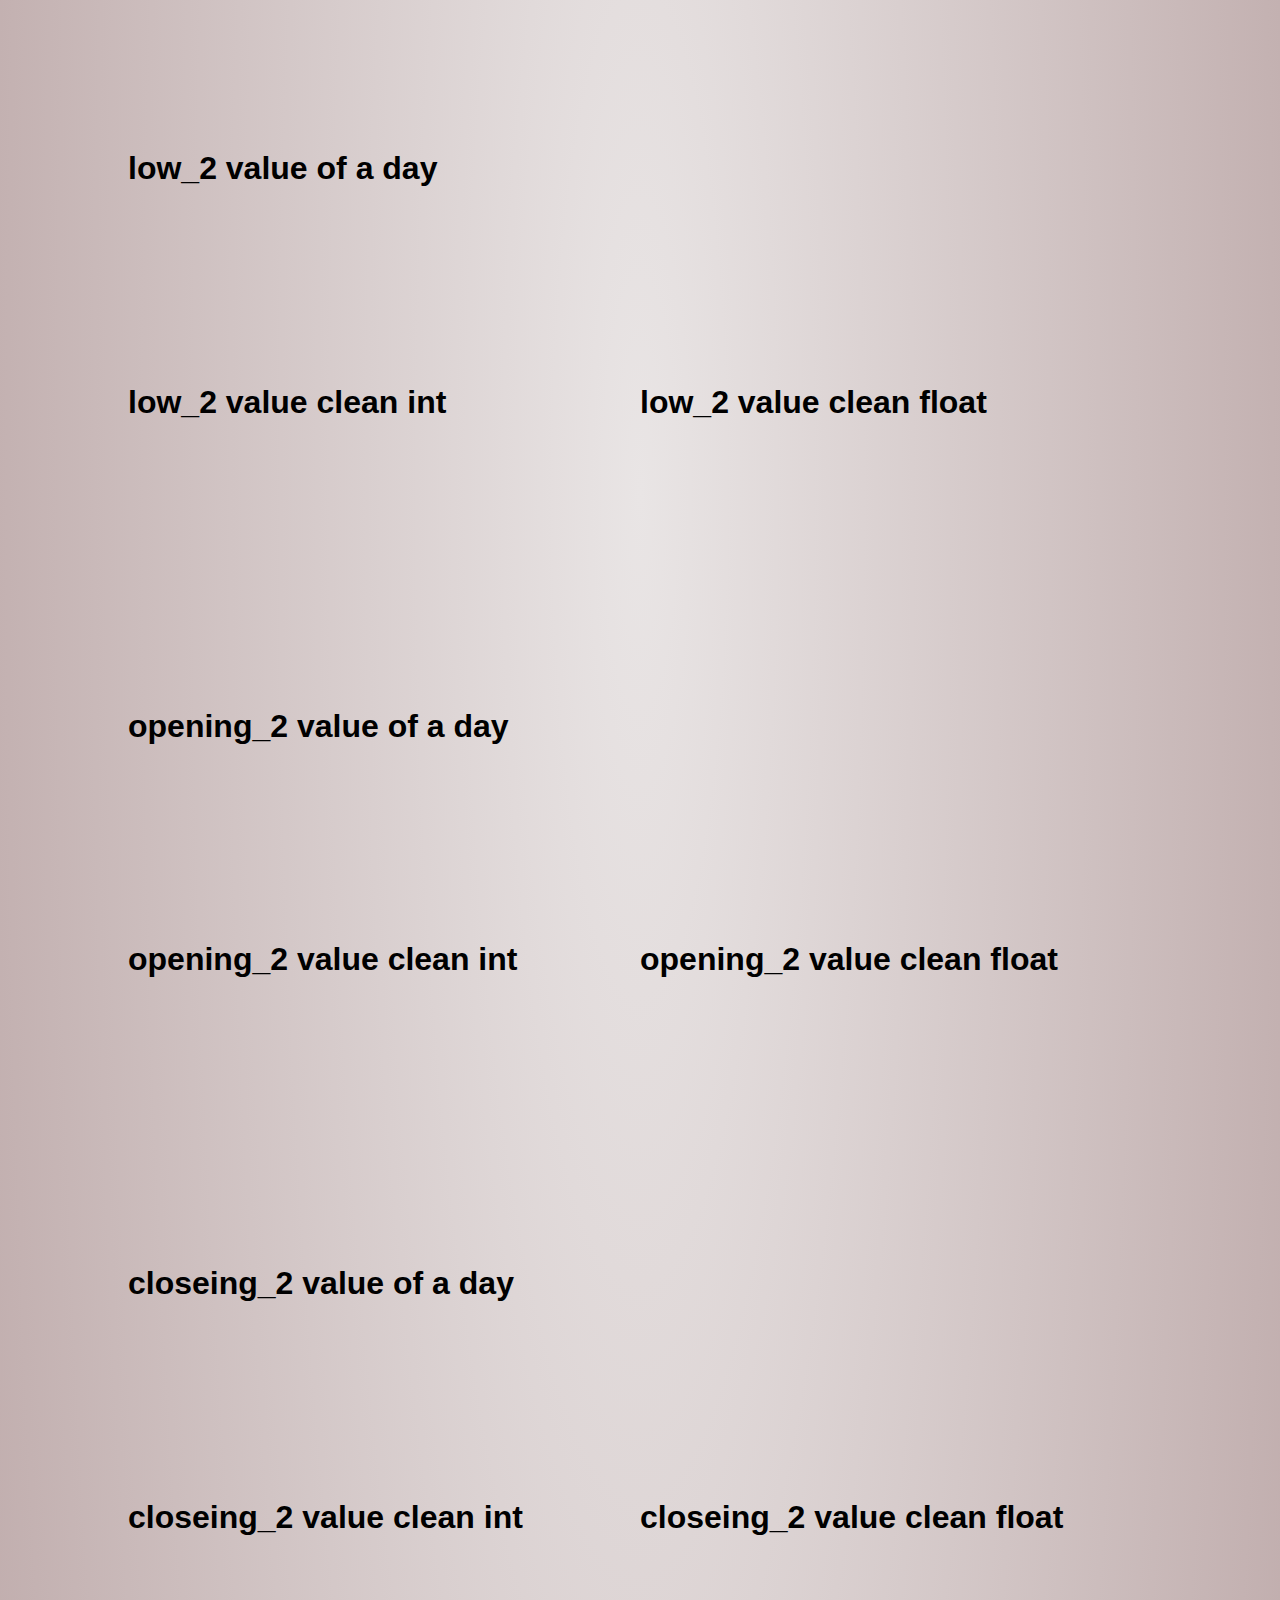
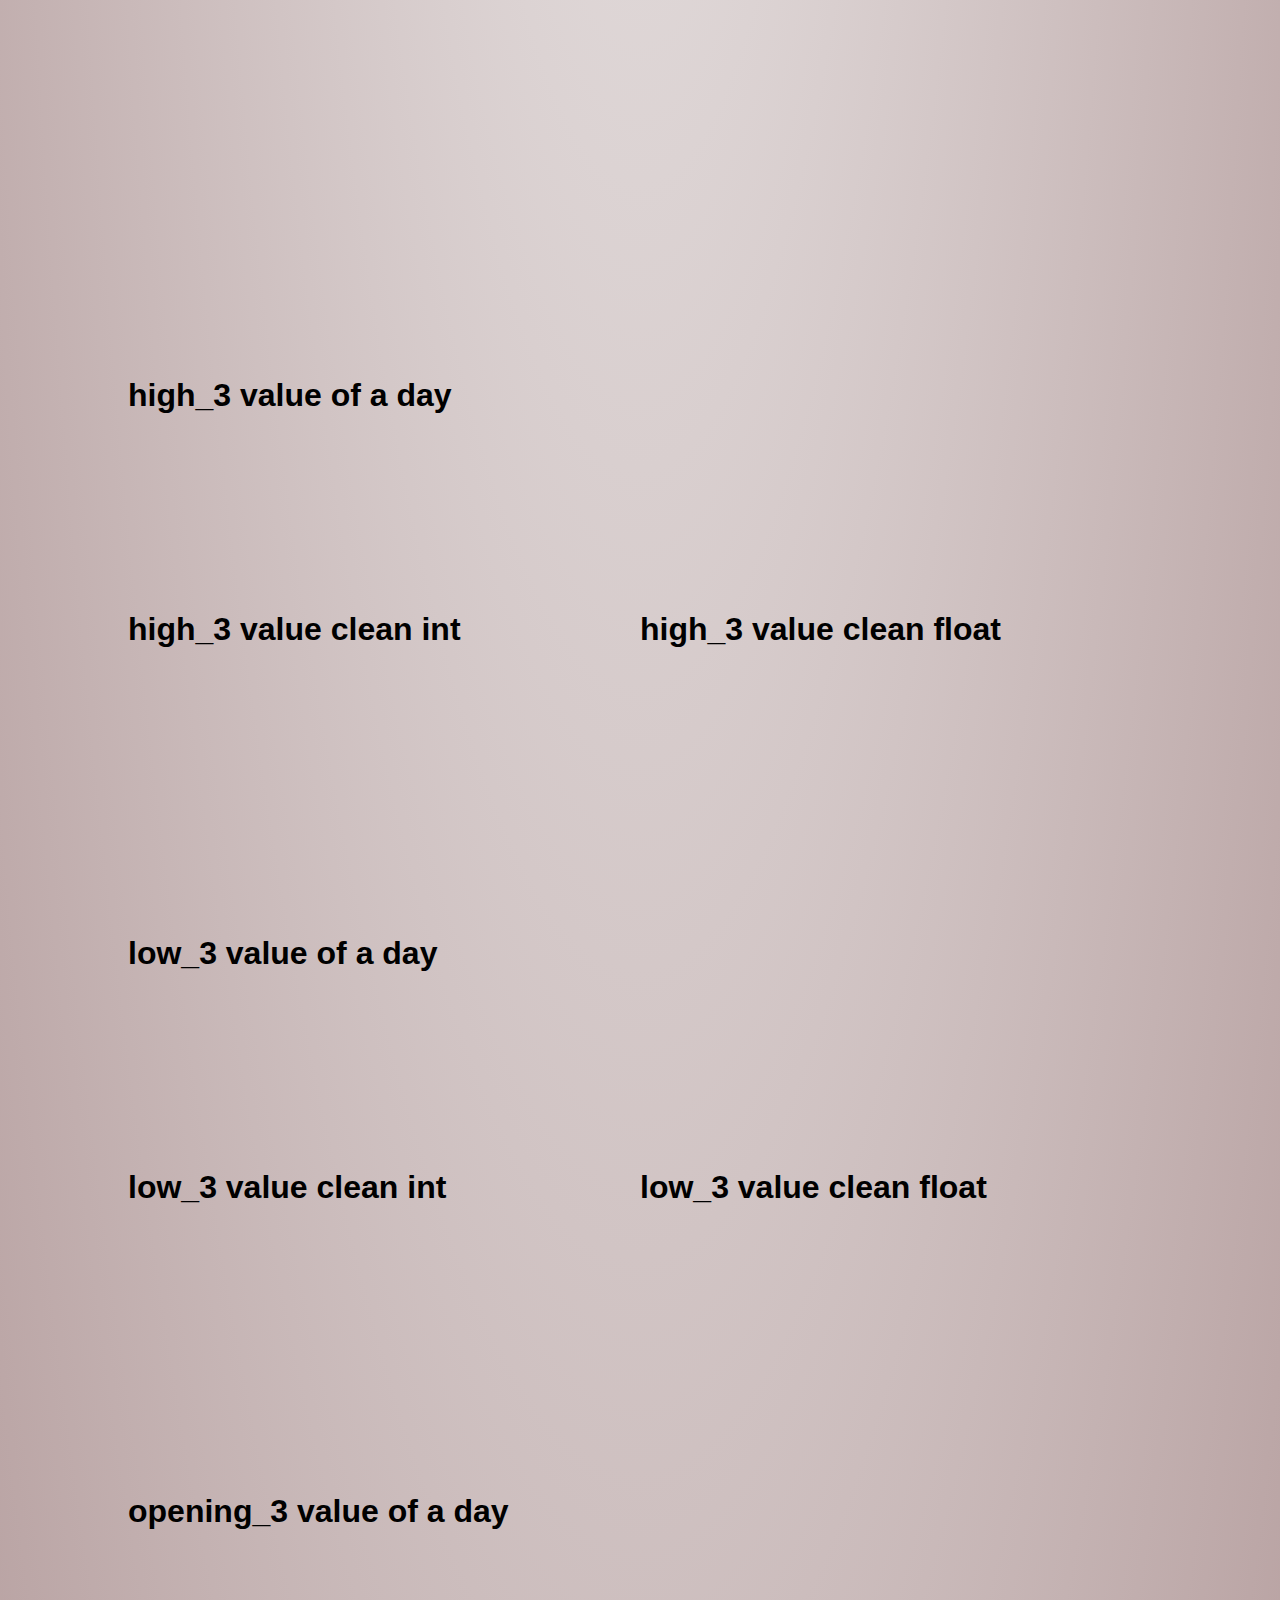
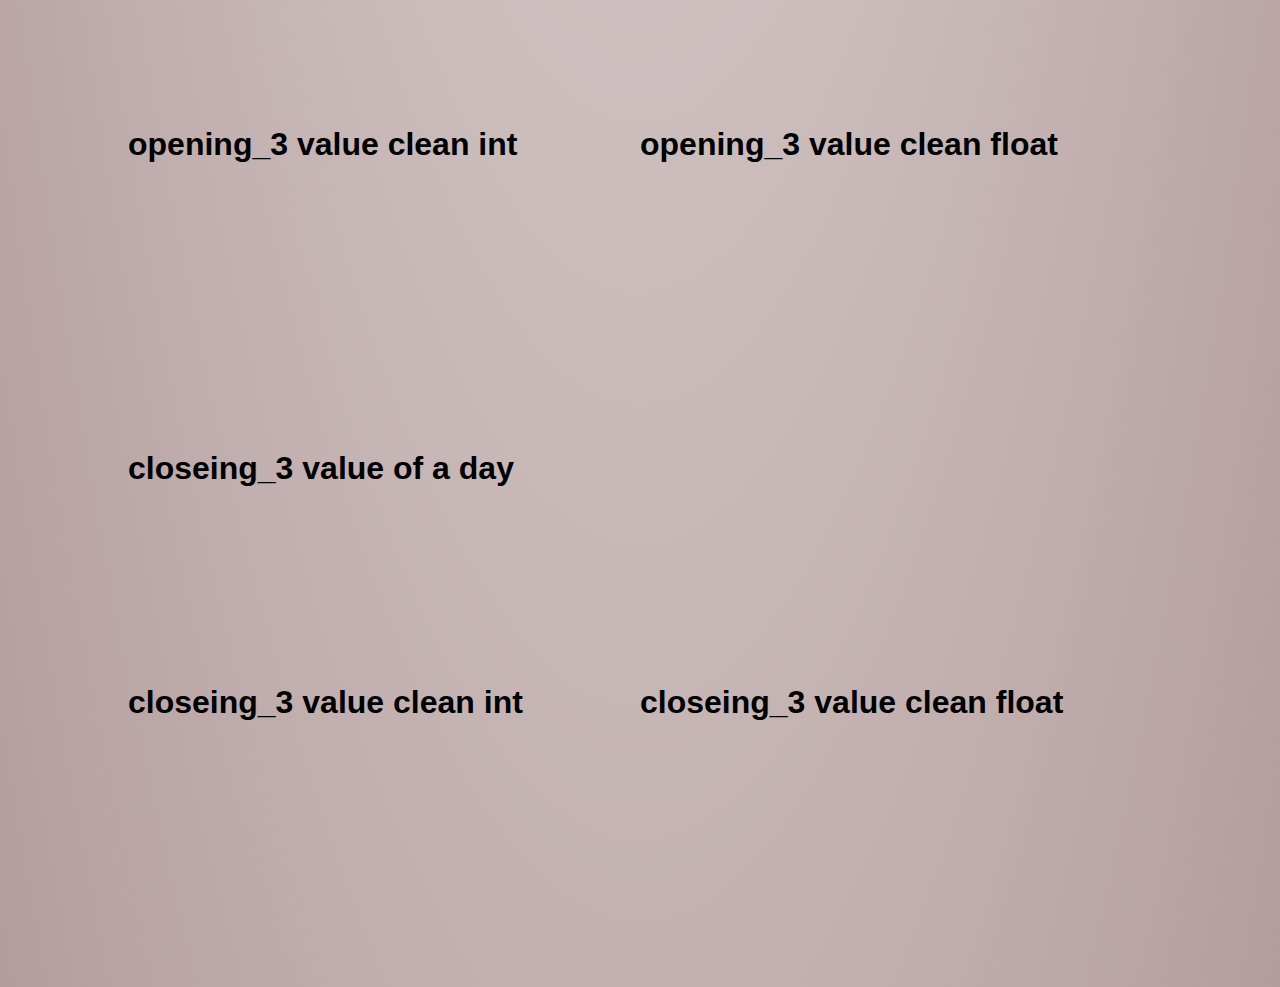
==== commit 5c0adee5: "final" ====
--- a/data.html
+++ b/data.html
@@ -13,7 +13,7 @@
         <ul>
             <li><a href="index.html"><img class='logo' src="./imgs/logo.png" alt="logo"></a></li>
             <li><a href="index.html">Home</a></li>
-            <li><a href="data.html">Data Analytics</a></li>
+            <li><a href="data.html">Analytics</a></li>
             <li><a href="docs.html">Docs</a></li>
         </ul>
     </header>
--- a/css/style.css
+++ b/css/style.css
@@ -1,8 +1,16 @@
+@import url(./fonts.css);
+@import url(./keyframes.css);
+body {
+  font-family: 'Imprima', sans-serif;
+}
 .box{
     width: 50%;
     height: 50%;
 }
-
+#plots{
+    margin-left: 10%;
+    width: 80%;
+}
 .hide{
     display:none;
 }
@@ -12,7 +20,8 @@
 body{
     padding: 0;
     margin: 0;
-    background-image: radial-gradient(rgb(161, 154, 154),rgb(243, 220, 220));
+    width: 100%;
+    background-image: radial-gradient(rgb(233, 229, 229),rgb(180, 156, 156));
 }
 .body{
    background-repeat: no-repeat;
@@ -31,13 +40,15 @@
 }
 .input{
     top:15%;
+    width: 50%;
+    font-family: 'Digital-7';
 }
 .Box{
-    top: 55%;
+    top: 60%;
     font-family:Verdana, Geneva, Tahoma, sans-serif;
     background-color: black;
-    width:50%;
-    height:80%;
+    width:40%;
+    height:70%;
     color: aliceblue;
     display: flex;
     opacity: 0.8;
@@ -46,58 +57,80 @@
     border-radius: 2%;
     z-index:1;
 }
+#output1,#output2{
+    display: flex;
+    flex-direction: column;
+    line-height: 35px;
+}
 .title{
-    font-size: 12px;
+    font-size: 16px;
 }
 #output1{
     margin-left: 10%;
+}
+#output2{
+    margin-left: 5%;
 }
 #output1,#output2{
     margin-top: 20%;
 }
 .output{
-    width: 50%;
+    width: 70%;
 }
 
 .but{
-    top: 29%;
+    top: 41%;
     z-index: 4;
+    background-color: black;
+    color: whitesmoke;
+    font-family: 'Supermercado One';
+    width: 10%;
+    height: 5%;
+    border-radius: 3%;
+    font-size: 17px;
+    border: 1px solid bisque;
 }
 
-#datetime>#time,#datetime>#date{
+#datetime{
     display: flex;
     color: aliceblue;
     position:absolute;
     transform: translate(-50%,-50%);
     gap: 2%;
+    margin: 2%;
+    background-color: rgb(23, 0, 116);
+    box-shadow: 1px 1px 1px rgb(12, 12, 12);
+    padding: 1%;
+    border-radius: 7%;
+    font-size: 30px;
+    margin-left: 48.5%;
+    top:82%;
+    font-family: Digital-7;
     z-index: 3;
-}
-#datetime>#date{
-    margin-left: 48%;
-    top: 81%;
-}
-#datetime>#time{
-    margin-left: 50%;
-    top: 74%;
-}
-#datetime>#date>div,#datetime>#time>div{
-    margin: 2%;
-    background-color: black;
-    box-shadow: 1px 1px 1px rgb(48, 47, 47);
-    padding: 4%;
-    border-radius: 20%;
+    color: green;
+    text-align: center;
+    border: 2px solid bisque;
+    text-shadow: 1px 1px 1px lightgreen;
 }
 .logo{
-    width: 55px;
-    height: 55px;
+    width: 100px;
+    height: 100px;
     position: absolute;
     left: 10%;
-    filter: drop-shadow(5px 5px 5px rgb(197, 191, 191));
+    top: 3%;
+    filter: drop-shadow(3px 3px 3px rgb(1, 20, 20));
+    animation: spinMatrixY 2s linear infinite;
 }
 a{ 
     text-decoration: none;
     color: aliceblue;
-    font-family: 'Gill Sans', 'Gill Sans MT', Calibri, 'Trebuchet MS', sans-serif;
+    font-family:'Supermercado One';
+    font-size: 30px;
+    text-shadow: 2px 2px 12px rgb(197, 184, 184);
+
+}
+a:hover{
+    text-shadow: 2px 2px 12px rgb(7, 7, 7);
 }
 li{
     list-style: none;
@@ -120,9 +153,15 @@
 .nav{
     width: 100%;
     height: 20%;
-    background-color: black;
+    background-color: rgb(0, 0, 0);
+    opacity: 0.9;
 }
 
 .logo:hover{
-    filter: drop-shadow(3px 3px 3px rgb(1, 20, 20));
- }+    animation: spinMatrixX 2s linear infinite;
+    
+ }
+ .input{
+     font-size:20px;
+ }
+
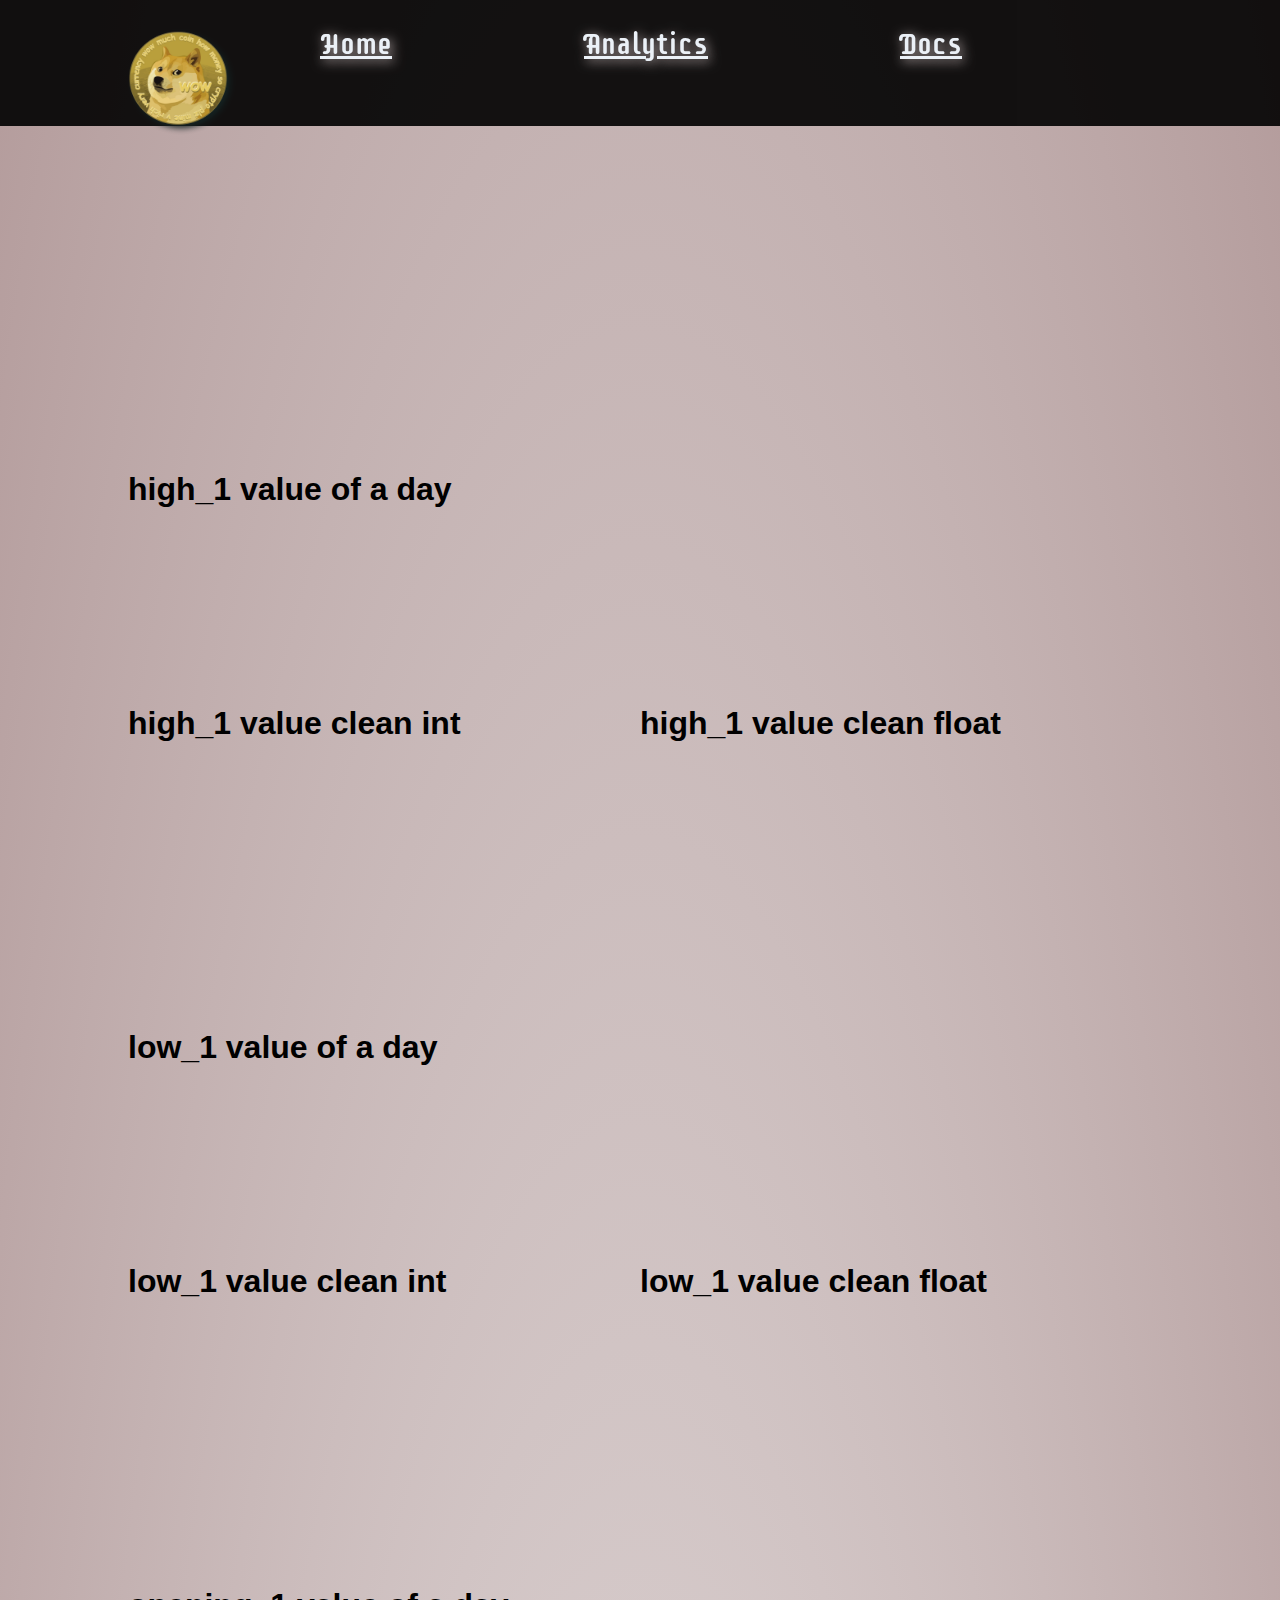
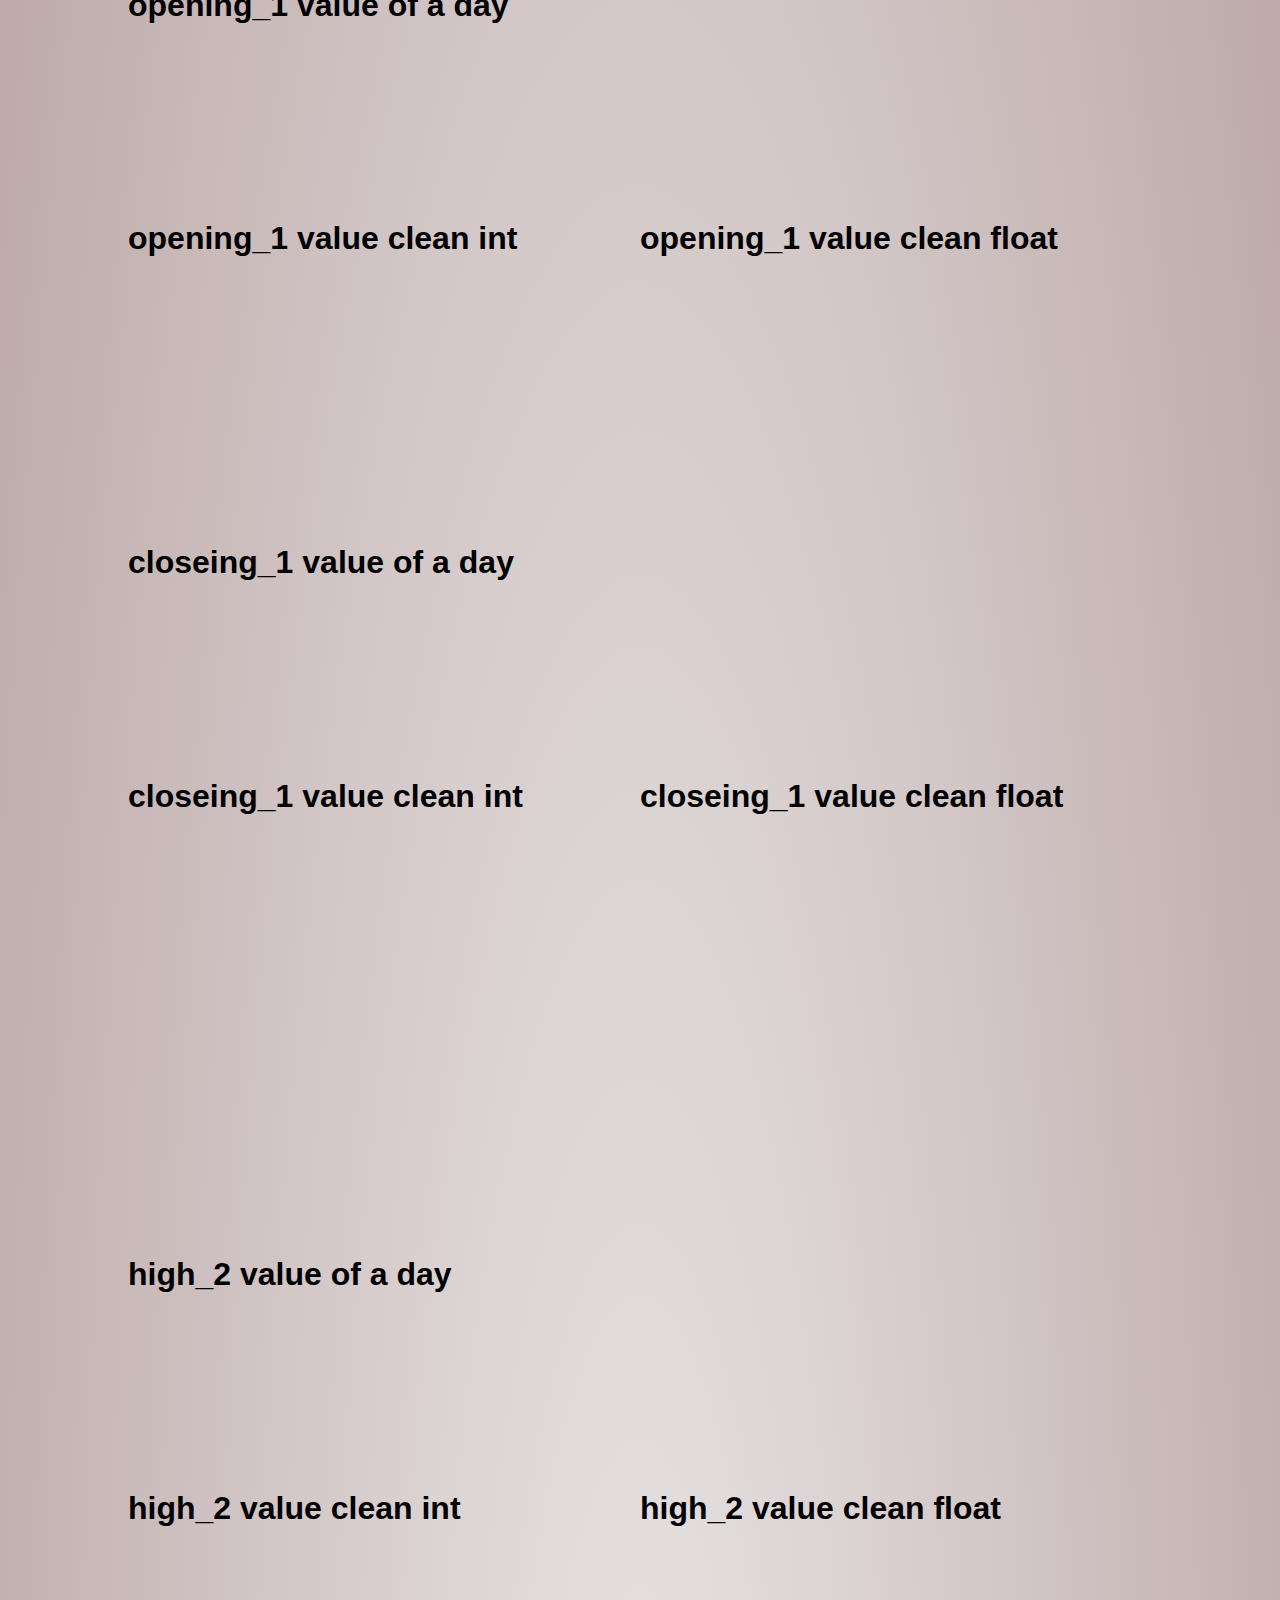
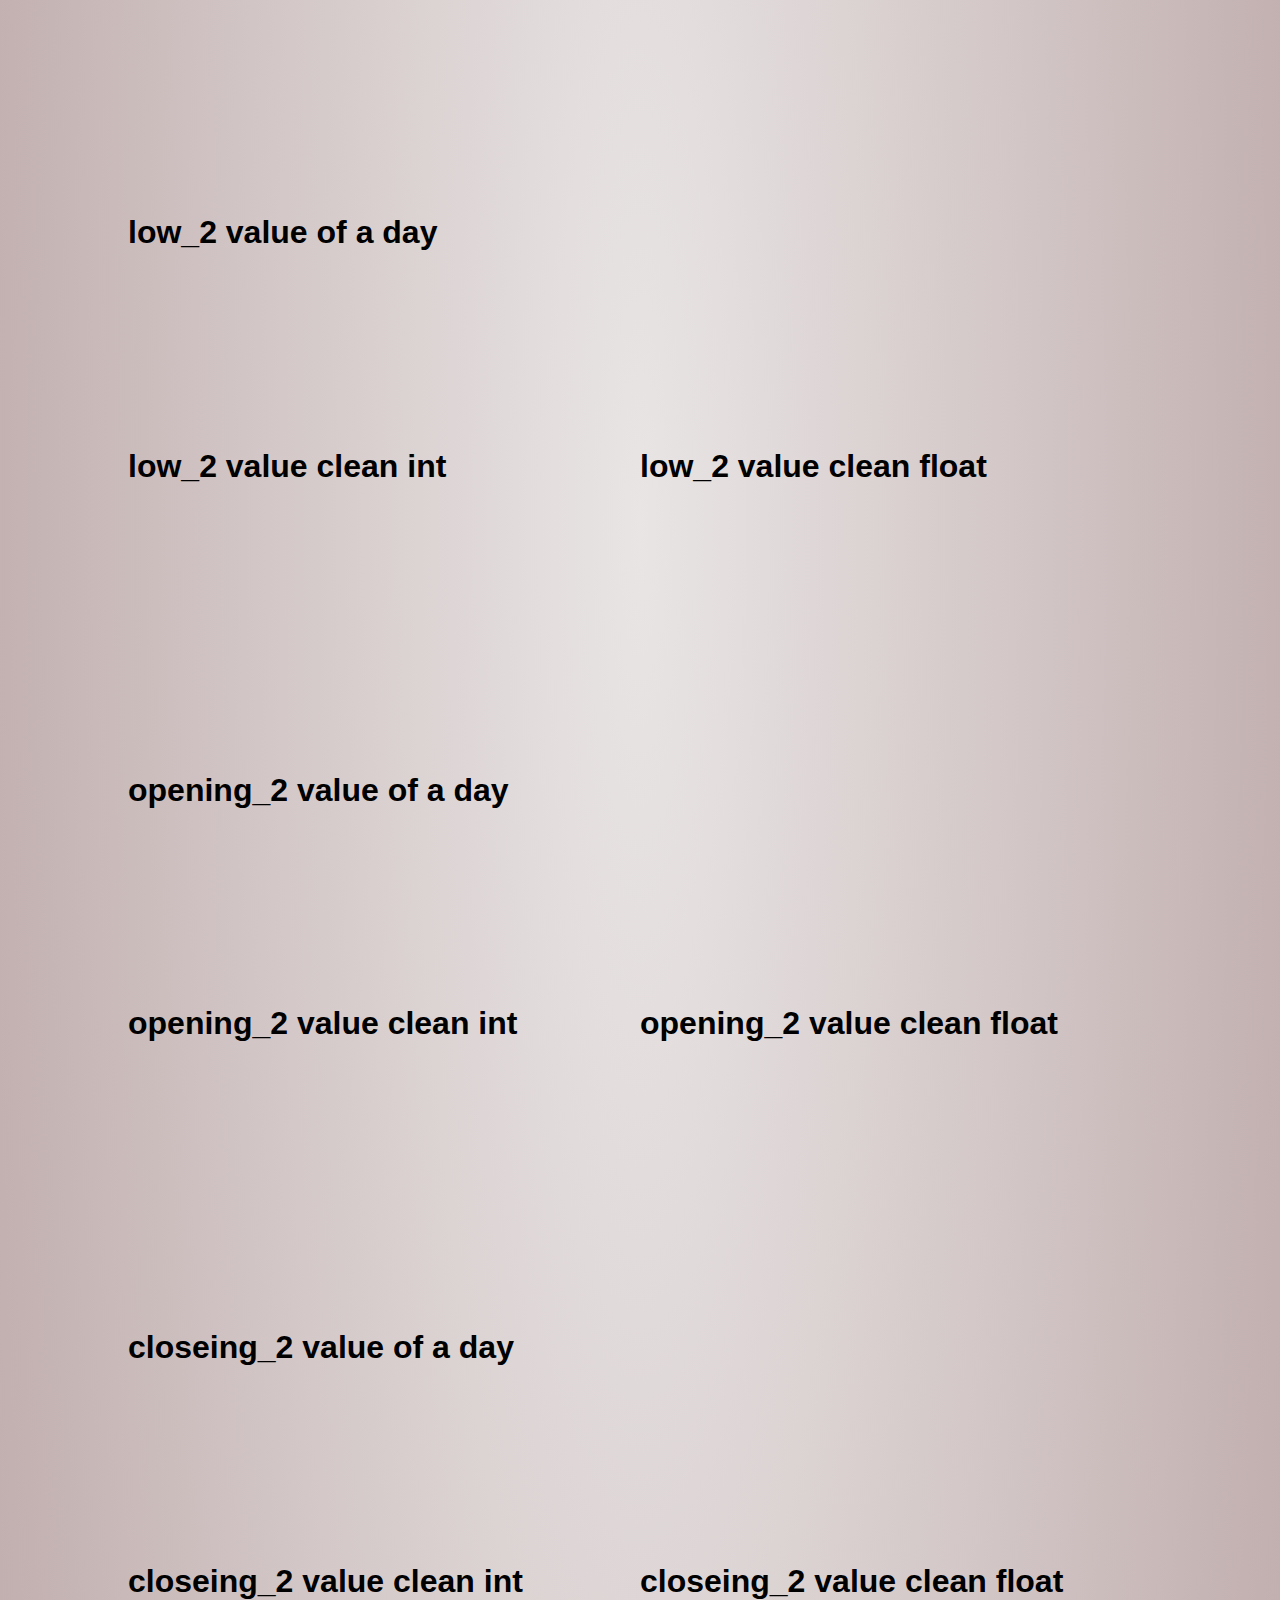
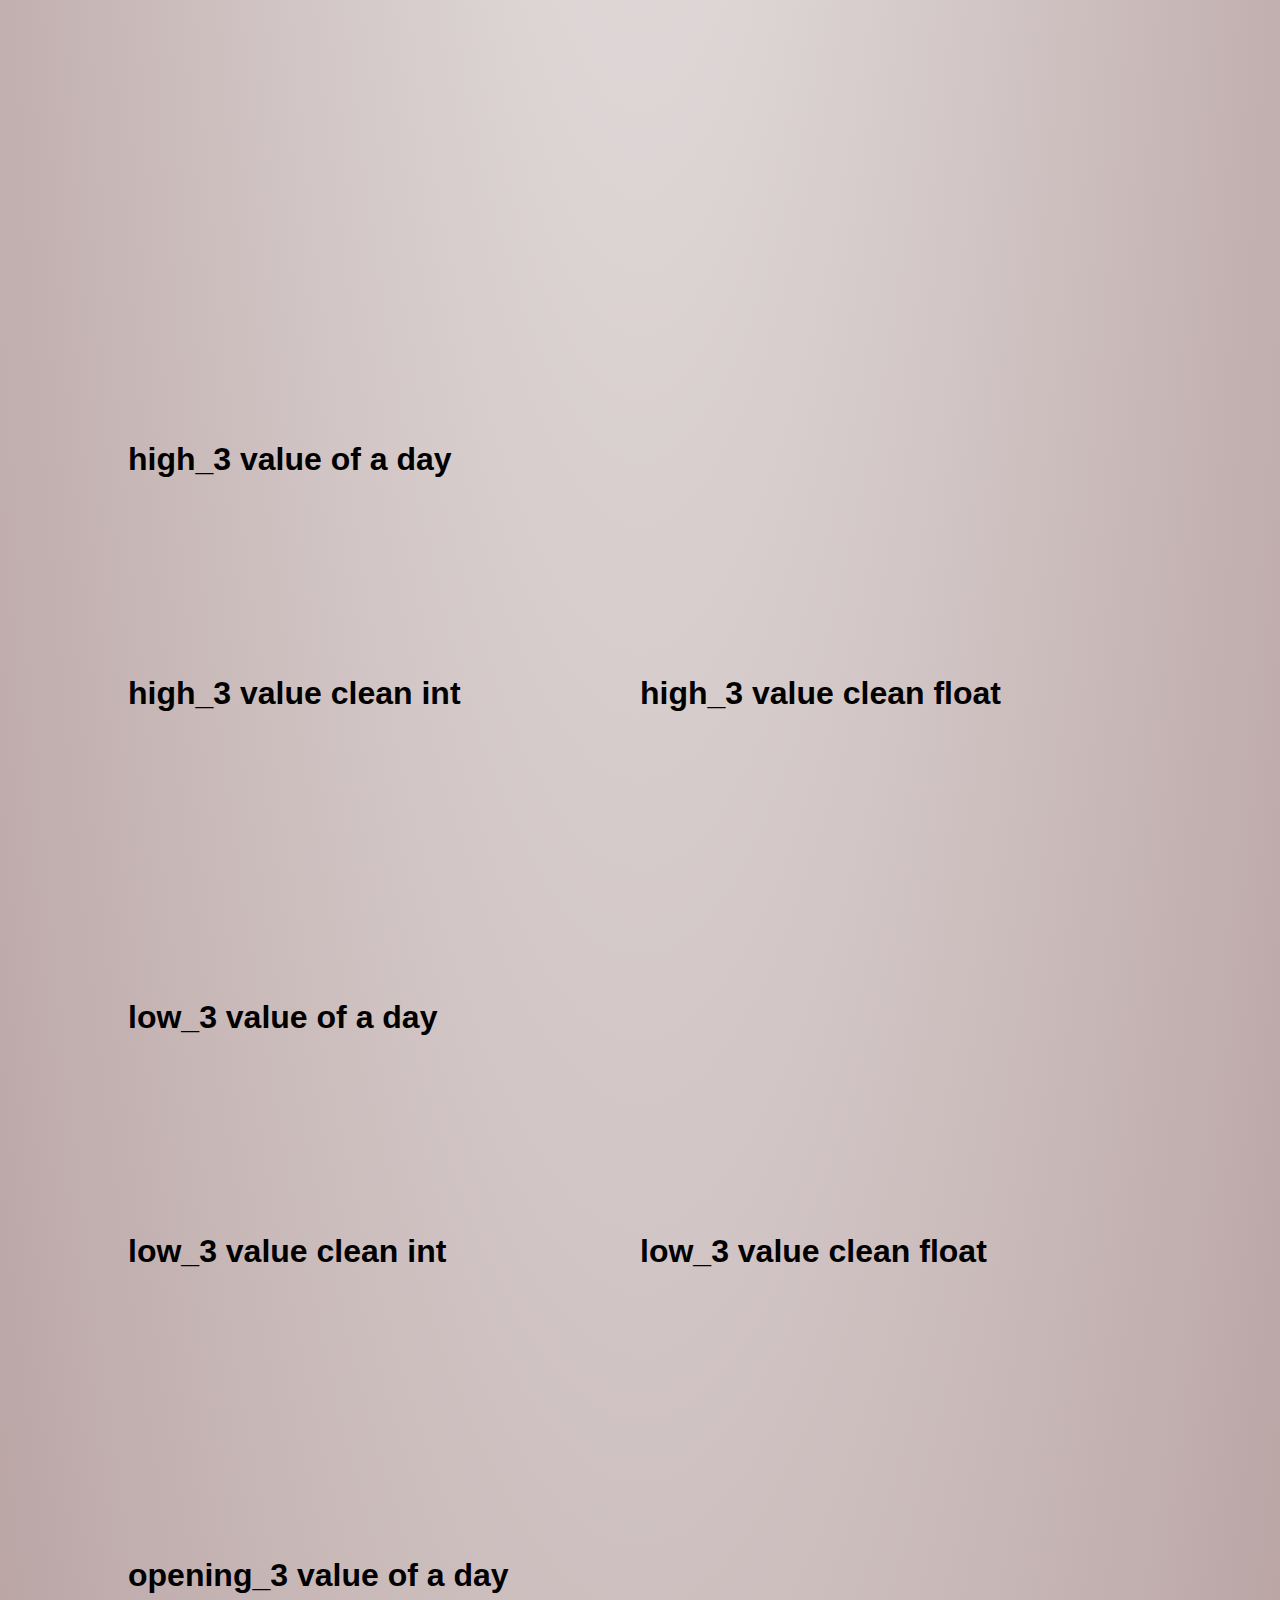
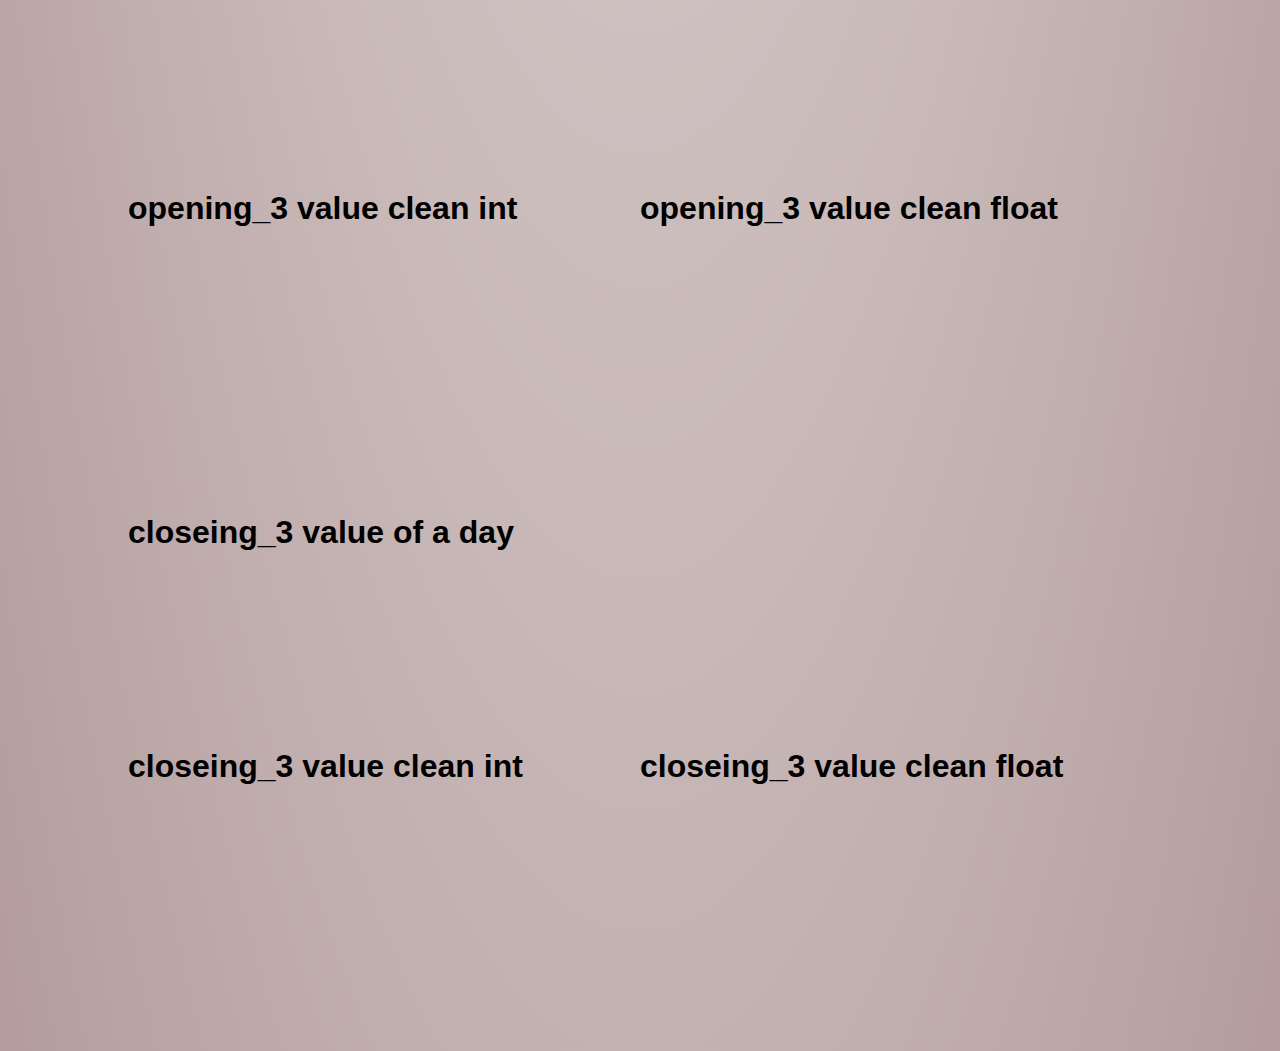
==== commit a1c7c6c5: "docs" ====
--- a/data.html
+++ b/data.html
@@ -4,19 +4,28 @@
     <meta charset="UTF-8">
     <meta http-equiv="X-UA-Compatible" content="IE=edge">
     <meta name="viewport" content="width=device-width, initial-scale=1.0">
-    <title>Dogie Data</title>
+    <title>Dogie Data Analytics</title>
     <link id="favicon" rel="shortcut icon" type="image/png" href="./imgs/logo.png" src="./imgs/logo.png">
     <link rel="stylesheet" href="css/style.css">
 </head>
 <body onload="load(1,4)" style="overflow-y: visible;">
-    <header>
-        <ul>
+    <style>
+        .nav{
+            width: 100%;
+            margin-left: 0;
+            float: right;
+            padding-bottom: 5%;
+        }
+        .nav>li{
+            margin-left: 10%;
+        }
+    </style>
+        <ul class="nav">
             <li><a href="index.html"><img class='logo' src="./imgs/logo.png" alt="logo"></a></li>
-            <li><a href="index.html">Home</a></li>
-            <li><a href="data.html">Analytics</a></li>
-            <li><a href="docs.html">Docs</a></li>
+            <li class="item"><a href="index.html">Home</a></li>
+            <li  class="item"><a href="data.html">Analytics</a></li>
+            <li  class="item"><a href="docs.html">Docs</a></li>
         </ul>
-    </header>
     <canvas id="full"></canvas>
     <script src="./js/libs/other_libs/chart.js"></script>
 
--- a/css/style.css
+++ b/css/style.css
@@ -1,5 +1,6 @@
 @import url(./fonts.css);
 @import url(./keyframes.css);
+@import url(./docs.css);
 body {
   font-family: 'Imprima', sans-serif;
 }
@@ -121,18 +122,17 @@
     filter: drop-shadow(3px 3px 3px rgb(1, 20, 20));
     animation: spinMatrixY 2s linear infinite;
 }
-a{ 
-    text-decoration: none;
+.item>a{ 
     color: aliceblue;
     font-family:'Supermercado One';
     font-size: 30px;
     text-shadow: 2px 2px 12px rgb(197, 184, 184);
 
 }
-a:hover{
+.item>a:hover{
     text-shadow: 2px 2px 12px rgb(7, 7, 7);
 }
-li{
+a{
     list-style: none;
     color: aliceblue;
 }
